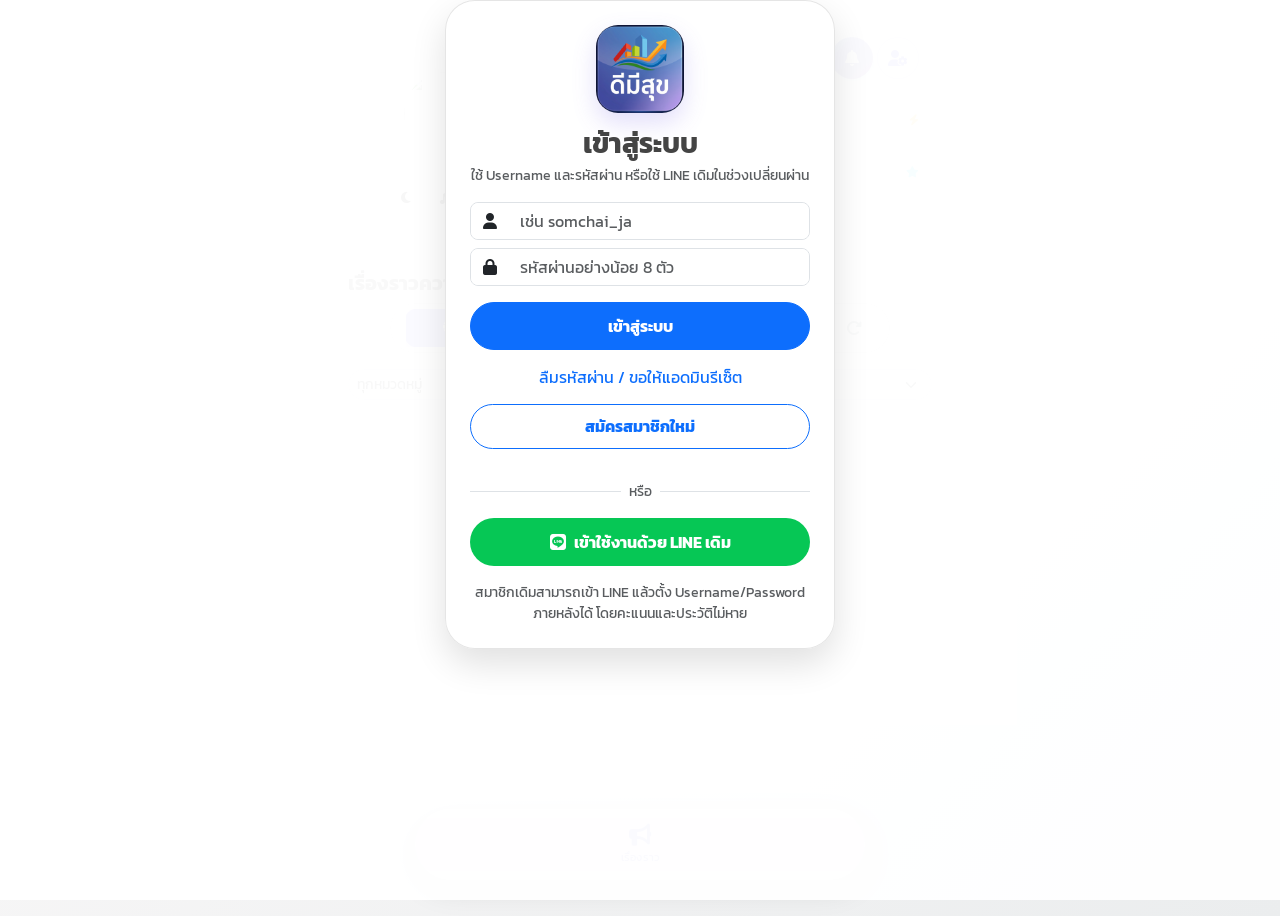
==== index.html @ 610ce4a5 "fix: retain original AI post details" ====
<!DOCTYPE html>
<html lang="th">

<head>
    <!-- ✅ เรียกก่อน CSS โลด เพื่อไม่ให้หน้ากระพริบสี (Dark Mode Flash Fix) -->
    <script>
        (function () {
            var t = localStorage.getItem('theme') || 'light';
            document.documentElement.setAttribute('data-theme', t);
        })();
    </script>
    <meta charset="UTF-8">
    <meta name="viewport"
        content="width=device-width, initial-scale=1.0, maximum-scale=1.0, user-scalable=no, viewport-fit=cover">
    <title>Happy Meter | Executive Intelligence</title>

    <link href="https://cdn.jsdelivr.net/npm/bootstrap@5.3.0/dist/css/bootstrap.min.css" rel="stylesheet">
    <link href="https://fonts.googleapis.com/css2?family=Kanit:wght@300;400;600&display=swap" rel="stylesheet">
    <link rel="stylesheet" href="https://cdnjs.cloudflare.com/ajax/libs/font-awesome/6.4.0/css/all.min.css">
    <link rel="manifest" href="manifest.json">
    <link rel="icon" type="image/png" href="app-icon.png?v=3">


    <script src="https://cdn.jsdelivr.net/npm/chart.js"></script>
    <script src="https://cdn.jsdelivr.net/npm/sweetalert2@11"></script>
    <script src="https://cdn.jsdelivr.net/npm/canvas-confetti@1.6.0/dist/confetti.browser.min.js"></script>
    <script src="https://static.line-scdn.net/liff/edge/2/sdk.js"></script>
    <script src="https://cdnjs.cloudflare.com/ajax/libs/html2pdf.js/0.10.1/html2pdf.bundle.min.js"></script>

    <link rel="stylesheet" href="css/style.css?v=20260630c">
    <!-- <audio id="notifSound" src="https://assets.mixkit.co/active_storage/sfx/2869/2869-preview.mp3"
        preload="auto"></audio> -->
    <audio id="bgMusic" loop preload="auto">
        <source src="bg-music.mp3" type="audio/mpeg">
    </audio>

    <link rel="apple-touch-icon" href="app-icon.png?v=3">
    <meta name="apple-mobile-web-app-capable" content="yes">
    <meta name="apple-mobile-web-app-status-bar-style" content="black-translucent">
    <meta name="apple-mobile-web-app-title" content="ดี มีสุข">
    <style>
        .swal2-container {
            z-index: 1000000 !important;
        }
    </style>
</head>

<body>

    <div id="loading">
        <div class="spinner-border text-primary" role="status"></div>
        <p class="mt-3 text-muted">กำลังเชื่อมต่อระบบ...</p>
    </div>

    <div class="main-wrapper container mt-3">

        <!-- การแจ้งเตือนและ Notification Panel -->
        <div id="announcementArea" style="display: none;"></div>

        <!-- Notification Backdrop + Panel -->
        <div class="notif-backdrop" id="notifBackdrop" onclick="closeNotifPanel()"></div>
        <div class="notif-panel" id="notifPanel">
            <div class="notif-handle"></div>
            <div class="notif-panel-header">
                <div class="d-flex align-items-center gap-2">
                    <div class="notif-panel-icon">
                        <i class="fas fa-bell"></i>
                    </div>
                    <div>
                        <div class="notif-panel-title">ข่าวและกิจกรรม</div>
                        <div class="notif-panel-subtitle" id="notifSubtitle">กำลังโหลด...</div>
                    </div>
                </div>
                <div class="d-flex gap-1 align-items-center">
                    <button class="notif-header-btn" onclick="fetchAnnouncements()" title="รีเฟรช">
                        <i class="fas fa-sync-alt"></i>
                    </button>
                    <button id="addAnnounceBtnInPanel" class="notif-header-btn notif-header-btn-primary d-none"
                        onclick="openAnnounceModal()" title="เพิ่มประกาศ">
                        <i class="fas fa-plus"></i>
                    </button>
                    <button class="notif-header-btn" onclick="markAllNotifRead()" title="อ่านทั้งหมด">
                        <i class="fas fa-check-double"></i>
                    </button>
                    <button class="notif-header-btn notif-close-btn" onclick="closeNotifPanel()">
                        <i class="fas fa-times"></i>
                    </button>
                </div>
            </div>
            <div class="notif-list-container" id="notifList" style="flex: 1; overflow-y: auto; -webkit-overflow-scrolling: touch;">
                <!-- ส่วนบน: กิจกรรมที่จะเกิดขึ้นเร็วๆ นี้ -->
                <div class="upcoming-notifs-section mb-3 px-3 pt-2">
                    <div class="section-title small fw-bold text-muted mb-2"><i class="fas fa-bullhorn me-1"></i> กิจกรรมที่จะเกิดขึ้นเร็วๆ นี้</div>
                    <div id="upcomingNotifsList">
                        <!-- รายการกิจกรรมใหม่จะถูกวาดที่นี่ -->
                    </div>
                </div>
                
                <hr class="border-secondary opacity-10 mx-3 my-2">
                
                <!-- ส่วนล่าง: ปฏิทินกิจกรรม -->
                <div class="calendar-section px-3 pb-3">
                    <div class="section-title small fw-bold text-muted mb-2 d-flex justify-content-between align-items-center">
                        <span><i class="fas fa-calendar-alt me-1"></i> ปฏิทินกิจกรรม & วันหยุด</span>
                        <span id="calendarUpcomingCount" class="badge rounded-pill bg-primary" style="font-size:0.7rem;">0 กิจกรรม</span>
                    </div>
                    <div id="notifCalendarArea" class="notif-calendar-wrapper">
                        <!-- ปฏิทินจะถูกวาดที่นี่ -->
                    </div>
                </div>
            </div>
            <div class="notif-panel-footer">
                <button class="btn btn-sm notif-footer-btn" onclick="closeNotifPanel()">
                    <i class="fas fa-chevron-down me-1"></i> ปิด
                </button>
            </div>
        </div>

        <!-- Modal เพิ่มประกาศกิจกรรม -->
        <div id="announceModalBackdrop"
            style="display:none;position:fixed;inset:0;background:rgba(0,0,0,0.5);z-index:19999;"
            onclick="closeAnnounceModal()"></div>
        <div id="announceModal" style="display:none;position:fixed;top:50%;left:50%;transform:translate(-50%,-50%);
            width:92%;max-width:400px;background:var(--glass-bg);border:1px solid var(--border-color);
            border-radius:20px;padding:24px;z-index:20000;box-shadow:0 20px 60px rgba(0,0,0,0.3);">
            <div class="d-flex justify-content-between align-items-center mb-3">
                <h6 class="fw-bold mb-0">📌 เพิ่มประกาศกิจกรรม</h6>
                <button class="btn btn-sm btn-light rounded-circle"
                    style="width: 30px; height: 30px; padding: 0; line-height: 1;"
                    onclick="closeAnnounceModal()">×</button>
            </div>
            <div class="mb-3">
                <label class="form-label small fw-bold">🏷️ หมวดหมู่</label>
                <select id="ann-category" class="form-select form-select-sm rounded-3">
                    <option value="activity">🎉 กิจกรรม/โครงการ</option>
                    <option value="training">📚 อบรม/พัฒนา</option>
                    <option value="welfare">❤️ สวัสดิการ/สิทธิประโยชน์</option>
                    <option value="meeting">💼 ประชุม/สัมมนา</option>
                    <option value="holiday">🏖️ วันหยุด/วันหยุดพิเศษ</option>
                    <option value="general">📢 ทั่วไป</option>
                </select>
            </div>
            <div class="mb-3">
                <label class="form-label small fw-bold">📝 ชื่อประกาศ</label>
                <input type="text" id="ann-title" class="form-control form-control-sm rounded-3"
                    placeholder="เช่น: กิจกรรมสังสรรค์สังคม...">
            </div>
            <div class="mb-3">
                <label class="form-label small fw-bold">💬 รายละเอียด</label>
                <textarea id="ann-body" class="form-control form-control-sm rounded-3" rows="3"
                    placeholder="รายละเอียดเพิ่มเติม..."></textarea>
            </div>
            <div class="mb-4">
                <label class="form-label small fw-bold">📅 วันที่กิจกรรม</label>
                <input type="date" id="ann-date" class="form-control form-control-sm rounded-3">
                <small class="text-muted">ประกาศจะแสดงจนถึงวันนี้เท่านั้น</small>
            </div>
            <button class="btn btn-primary w-100 rounded-pill fw-bold" onclick="saveAnnouncement()">
                <i class="fas fa-save me-2"></i>บันทึกประกาศ
            </button>
        </div>



        <div id="header-user" class="glass-card text-center pb-2">
            <div class="row align-items-center">
                <div class="col-4 position-relative">
                    <div class="profile-container mb-1">
                        <div id="userAura" class="aura-glow aura-active"></div>
                        <img id="userImg" src="https://dummyimage.com/90x90/cccccc/ffffff&text=User"
                            class="profile-img">
                    </div>
                    <div class="d-flex justify-content-center gap-2 mt-2">
                        <button id="darkModeToggle" class="btn btn-sm btn-light rounded-circle shadow-sm"
                            style="width: 32px; height: 32px; display: flex; align-items: center; justify-content: center;"
                            onclick="toggleDarkMode()" title="โหมดมืด/สว่าง">
                            <i class="fas fa-moon" style="font-size: 0.8rem;"></i>
                        </button>
                        <button id="musicToggle" class="btn btn-sm btn-light rounded-circle shadow-sm"
                            style="width: 32px; height: 32px; display: flex; align-items: center; justify-content: center;"
                            onclick="toggleMusic()" title="เปิด/ปิดเพลง">
                            <i class="fas fa-music" style="font-size: 0.8rem;"></i>
                        </button>
                        <button id="weatherBtn" class="btn btn-sm btn-light rounded-circle shadow-sm"
                            style="width: 32px; height: 32px; display: flex; align-items: center; justify-content: center;"
                            onclick="checkAndShowWeatherAlert(true)" title="เช็คสภาพอากาศ">
                            <i class="fas fa-cloud-sun" style="font-size: 0.8rem; color:#0984e3;"></i>
                        </button>
                    </div>
                </div>
                <div class="col-8 text-start">
                    <div class="d-flex justify-content-between align-items-center mb-1">
                        <h4 id="userName" class="fw-bold mb-0">...</h4>
                        <div class="d-flex align-items-center flex-shrink-0">
                            <button class="notif-bell-btn" id="notifBellBtn" onclick="toggleNotifPanel()" title="แจ้งเตือน">
                                <i class="fas fa-bell" id="bellIcon"></i>
                                <span class="notif-count-badge" id="notifBadge" style="display:none;">0</span>
                            </button>
                            <button id="accountSettingsBtn" class="notif-bell-btn ms-1"
                                onclick="showAccountSettings()" title="ตั้งค่าบัญชีและโปรไฟล์"
                                aria-label="ตั้งค่าบัญชีและโปรไฟล์">
                                <i class="fas fa-user-cog" style="color:#6c5ce7;"></i>
                            </button>
                        </div>
                    </div>
                    <small id="userRole" class="text-muted d-block mb-2">...</small>

                    <div class="power-bar-label d-flex justify-content-between align-items-center mb-1">
                        <span class="fw-bold" style="font-size: 0.75rem; color: #fdcb6e;">ความสุข</span>
                        <i class="fas fa-bolt text-warning" style="font-size: 0.7rem;"></i>
                    </div>
                    <div class="progress mb-2 position-relative"
                        style="height: 22px; border-radius: 12px; background: rgba(0,0,0,0.05); overflow: hidden; border: 1px solid rgba(0,0,0,0.03);">
                        <div id="label-happy-center"
                            class="progress-label position-absolute w-100 h-100 d-flex align-items-center justify-content-center fw-bold"
                            style="z-index: 2; font-size: 0.75rem; pointer-events: none;">0.0/10</div>
                        <div class="progress-bar bar-happy" style="width: 0%; transition: width 1s ease-in-out;"
                            aria-valuenow="0" aria-valuemin="0" aria-valuemax="100"></div>
                    </div>

                    <div class="power-bar-label d-flex justify-content-between align-items-center mb-1 mt-2">
                        <span class="fw-bold" style="font-size: 0.75rem; color: #6c5ce7;">ความดี (XP)</span>
                        <i class="fas fa-star text-info" style="font-size: 0.7rem;"></i>
                    </div>
                    <div class="progress position-relative"
                        style="height: 22px; border-radius: 12px; background: rgba(0,0,0,0.05); overflow: hidden; border: 1px solid rgba(0,0,0,0.03);">
                        <div id="label-virtue-center"
                            class="progress-label position-absolute w-100 h-100 d-flex align-items-center justify-content-center fw-bold"
                            style="z-index: 2; font-size: 0.75rem; pointer-events: none;">0 / 500 XP</div>
                        <div class="progress-bar bar-virtue" style="width: 0%; transition: width 1s ease-in-out;"
                            aria-valuenow="0" aria-valuemin="0" aria-valuemax="100"></div>
                    </div>

                    <small class="text-muted d-block mb-2 mt-2" style="font-size: 0.65rem;">
                        * ⚠️ พลังใจจะค่อยๆ ลดลง หากไม่เข้ามาบันทึกความสุขเกิน 7 วัน
                    </small>
                </div>
            </div>
        </div>

        <div id="page-record" class="page-section">
            <div class="glass-card">
                <div class="d-flex justify-content-between align-items-center mb-3 pb-2 border-bottom">
                    <span class="fw-bold text-primary" style="font-size: 1.1rem;">
                        <i class="fas fa-pen-fancy me-2"></i>สร้างโพสต์ใหม่
                    </span>
                    <div class="d-flex gap-2">
                        <button onclick="GuideSystem.startTour(true)"
                            class="btn btn-sm btn-outline-primary rounded-pill px-3 shadow-sm"
                            style="font-weight: 600;">
                            <i class="fas fa-question-circle me-1"></i> ทัวร์ใช้งาน
                        </button>
                        <a href="guide.html" class="btn btn-sm btn-info text-white rounded-pill px-3 shadow-sm"
                            style="font-weight: 600;">
                            <i class="fas fa-book-open me-1"></i> คู่มือ
                        </a>
                    </div>
                </div>



                <div class="mb-3">
                    <textarea class="form-control mb-2" rows="3"
                        placeholder="วันนี้คุณรู้สึกอย่างไร เล่าเรื่องราวดีๆ หน่อยสิ..." id="noteInput"
                        style="border-radius: 12px; background: rgba(0,0,0,0.02); resize: none;"></textarea>
                    <div class="d-flex justify-content-end mb-2">
                        <button type="button" class="btn btn-sm btn-outline-primary rounded-pill px-3 fw-bold"
                            onclick="generatePostWithAI()">
                            <i class="fas fa-wand-magic-sparkles me-1"></i> AI ช่วยเขียนโพส
                        </button>
                    </div>

                    <div class="d-flex justify-content-between align-items-center mb-2 px-1">
                        <div class="mood-container" style="scale: 0.8; transform-origin: left; margin:0;">
                            <button class="mood-btn" onclick="setMood(1, this)">😞</button>
                            <button class="mood-btn" onclick="setMood(2, this)">😐</button>
                            <button class="mood-btn active" onclick="setMood(3, this)">😁</button>
                        </div>
                        <div class="d-flex gap-2">
                            <button class="badge bg-light text-dark border p-2" onclick="addEmoji('❤️')">❤️</button>
                            <button class="badge bg-light text-dark border p-2" onclick="addEmoji('✌️')">✌️</button>
                            <button class="badge bg-light text-dark border p-2" onclick="addEmoji('🔥')">🔥</button>
                            <button class="badge bg-light text-dark border p-2" onclick="addEmoji('🙏')">🙏</button>
                        </div>
                    </div>
                </div>

                <div class="p-3 bg-light rounded-4 mb-3 border">
                    <label
                        class="form-label fw-bold small text-muted d-flex align-items-center justify-content-between">
                        <span><i class="fas fa-tags me-1"></i> เลือกหมวดหมู่</span>
                        <i class="fas fa-circle-question fa-lg text-primary cursor-pointer"
                            onclick="showVirtueInfo()"></i>
                    </label>
                    <select class="form-select mb-3" id="virtueSelect"
                        style="border-radius: 12px; height: 50px; font-weight: bold;">
                        <option value="" disabled selected>— เลือกหมวดความดี —</option>
                        <option value="volunteer" style="color:#00a8ff;">🤝 จิตอาสา (Volunteer)</option>
                        <option value="sufficiency" style="color:#44bd32;">🌱 พอเพียง (Sufficiency)</option>
                        <option value="discipline" style="color:#8c7ae6;">📏 วินัย (Discipline)</option>
                        <option value="integrity" style="color:#00cec9;">💎 สุจริต (Integrity)</option>
                        <option value="gratitude" style="color:#e84393;">🙏 กตัญญู (Gratitude)</option>
                    </select>

                </div>

                <div class="mb-3">
                    <div class="p-3 bg-light rounded-4 shadow-sm border">
                        <label class="form-label fw-bold small text-muted mb-2"><i class="fas fa-paperclip me-1"></i>
                            แนบสื่อประกอบ</label>

                        <div class="mb-3">
                            <button type="button"
                                class="btn btn-outline-primary w-100 rounded-pill p-2 border-2 border-dashed position-relative mb-2"
                                onclick="document.getElementById('fileCam').click()">
                                <div class="d-flex align-items-center justify-content-center gap-2 font-weight-bold">
                                    <i class="fas fa-images"></i>
                                    <span class="small">เพิ่มรูปภาพ (รองรับหลายรูป)</span>
                                </div>
                                <span id="imgCountBadge"
                                    class="position-absolute top-0 start-100 translate-middle badge rounded-pill bg-danger"
                                    style="display:none;">0</span>
                            </button>

                            <input type="file" id="fileCam" hidden accept="image/*" multiple
                                onchange="handleFileSelect(this)">

                            <small class="text-muted d-block text-center mt-1" style="font-size:0.75rem;">
                                * สามารถลากสลับตำแหน่งเพื่อจัดเรียงรูปได้
                            </small>

                            <div id="thumbList" class="d-flex gap-2 mt-2 py-2 overflow-auto align-items-center"
                                style="white-space: nowrap; min-height: 90px; border-radius:10px; background: rgba(0,0,0,0.02);"
                                ondragover="allowDrop(event)" ondrop="dropImage(event)"></div>
                        </div>

                        <hr class="border-secondary opacity-25 my-3">

                        <div class="input-group input-group-sm">
                            <span class="input-group-text bg-white border-end-0"><i
                                    class="fas fa-link text-success"></i></span>
                            <input type="text" id="mediaLinkInput" class="form-control border-start-0"
                                placeholder="วางลิงก์ YouTube / TikTok / FB..." oninput="handleLinkInput(this.value)">
                            <button class="btn btn-outline-secondary" type="button" onclick="clearMedia('link')"><i
                                    class="fas fa-times"></i></button>
                        </div>
                    </div>

                    <div id="videoPreviewArea" class="img-preview-container animate__animated animate__fadeIn">
                    </div>

                </div>

                <div class="d-flex justify-content-between align-items-center mb-2">
                    <label class="form-label fw-bold mb-0">ทำร่วมกับใคร?</label>
                    <button class="btn btn-sm btn-outline-primary rounded-pill px-3" id="btnSelectAll"
                        onclick="selectAllFriends()"><i class="fas fa-check-double me-1"></i>All</button>
                </div>
                <div class="friend-list row" id="friendListArea"></div>

                <div class="mt-3 p-3 bg-light rounded border">
                    <label class="form-label fw-bold mb-2"><i class="fas fa-eye"></i> การมองเห็น & คะแนน</label>
                    <div class="d-flex gap-3">
                        <div class="form-check">
                            <input class="form-check-input" type="radio" name="privacyOption" id="privacyPublic"
                                value="public" checked>
                            <label class="form-check-label" for="privacyPublic">
                                สาธารณะ <span class="badge bg-success rounded-pill"
                                    style="font-size:0.6rem">+คะแนน</span>
                            </label>
                        </div>
                        <div class="form-check">
                            <input class="form-check-input" type="radio" name="privacyOption" id="privacyPrivate"
                                value="private">
                            <label class="form-check-label" for="privacyPrivate">
                                ส่วนตัว <span class="badge bg-secondary rounded-pill"
                                    style="font-size:0.6rem">ไม่ได้คะแนน</span>
                            </label>
                        </div>
                    </div>
                    <small class="text-muted" style="font-size: 0.75rem;">*โพสต์ส่วนตัวจะบันทึกแค่อารมณ์
                        เพื่อนไม่เห็นข้อความ/รูป</small>
                </div>

                <button class="btn btn-primary w-100 py-3 rounded-4 shadow mt-3 fw-bold"
                    onclick="submitData()">บันทึกความดี</button>
            </div>
        </div>

        <div id="page-stories" class="page-section active">
            <div class="d-flex justify-content-between align-items-center mb-0 px-2">
                <h5 class="fw-bold mb-0">เรื่องราวความดี</h5>
            </div>

            <!-- New Post Alert (Hidden by default) -->
            <div id="newPostAlert" class="new-post-alert text-center animate__animated animate__fadeInDown"
                style="display:none;" onclick="scrollToTopAndRefresh()">
                <i class="fas fa-arrow-up me-1"></i> มีโพสต์ใหม่เข้ามา กดเพื่อดู
            </div>

            <!-- Pending Approval Banner -->
            <div id="pendingApprovalBanner" style="display:none; margin: 10px 0;"></div>



            <div class="filter-box mt-2 mb-3 d-flex align-items-center">
                <div class="d-flex gap-1 flex-grow-1 overflow-auto no-scrollbar">
                    <button class="filter-btn active" onclick="setFeedFilter('all', this)">
                        <i class="fas fa-globe"></i> ทั้งหมด
                    </button>
                    <button class="filter-btn text-nowrap" onclick="setFeedFilter('related', this)">
                        <i class="fas fa-user-tag"></i> เรื่องของฉัน
                    </button>
                    <button id="btn-filter-request" class="filter-btn text-nowrap"
                        onclick="setFeedFilter('request', this)">
                        <i class="fas fa-clipboard-check"></i> รอ Verify
                        <span id="pending-badge" class="badge bg-danger rounded-pill ms-1"
                            style="display:none; font-size:0.65rem;">0</span>
                    </button>
                </div>
                <button class="btn btn-outline-secondary rounded-circle ms-2 border-0" onclick="scrollToTopAndRefresh()"
                    title="รีเฟรช">
                    <i class="fas fa-redo-alt" id="refresh-icon-spin"></i>
                </button>
            </div>

            <div class="px-2 mb-3 d-flex align-items-center gap-2 overflow-auto no-scrollbar">
                <select id="filterCategory" class="form-select form-select-sm rounded-pill" style="min-width: 130px;"
                    onchange="fetchFeed(false, false, true)">
                    <option value="">ทุกหมวดหมู่</option>
                    <option value="featured" style="color: #f39c12; font-weight: bold;">🌟 กิจกรรมเด่น</option>
                    <option value="volunteer" style="color:#00a8ff;">🤝 จิตอาสา</option>
                    <option value="sufficiency" style="color:#44bd32;">🌱 พอเพียง</option>
                    <option value="discipline" style="color:#8c7ae6;">📏 วินัย</option>
                    <option value="integrity" style="color:#00cec9;">💎 สุจริต</option>
                    <option value="gratitude" style="color:#e84393;">🙏 กตัญญู</option>
                </select>

                <select id="filterYear" class="form-select form-select-sm rounded-pill" style="min-width: 80px;"
                    onchange="fetchFeed(false, false, true)">
                    <option value="">ทุกปี</option>
                    <option value="2025">2025</option>
                    <option value="2026">2026</option>
                </select>
            </div>

            <div id="pullRefreshContainer" style="position: relative; min-height: 300px;">
                <div id="refresh-icon" class="text-center text-muted"
                    style="height: 0; overflow: hidden; transition: 0.3s;">
                    <i class="fas fa-arrow-down"></i> ดึงเพื่อรีเฟรช
                </div>
                <div id="feedContainer">
                    <div class="text-center py-5 text-muted">
                        <div class="spinner-border spinner-border-sm mb-2"></div><br>กำลังโหลด...
                    </div>
                </div>
            </div>
        </div>
        <div id="page-stats" class="page-section">
            <div class="glass-card text-center">
                <h5 class="fw-bold">สมดุลพลังของคุณ</h5>
                <div class="radar-wrapper" style="height: 350px; position: relative;">
                    <canvas id="userRadarChart"></canvas>
                </div>

                <div id="statAnalysis" class="mt-4 p-3 rounded-4 border shadow-sm" style="transition: all 0.5s ease;">
                    <h5 id="statTitle" class="fw-bold mb-2">...</h5>
                    <p id="statDesc" class="small text-dark mb-0" style="opacity: 0.8;">...</p>
                </div>
            </div>

            <div class="glass-card mb-3 pb-2 pt-3 text-start">
                <div class="d-flex justify-content-between align-items-center mb-2 mt-2 px-2">
                    <small class="fw-bold text-muted"><i class="fas fa-chart-line"></i> Momentum Index (SET
                        Style)</small>
                    <select id="chartRangeSelector" class="form-select form-select-sm rounded-pill shadow-sm"
                        style="width: 145px; font-size: 0.8rem;" onchange="renderManagerChart()">
                        <option value="all" selected>ภาพรวมดัชนี</option>
                        <option value="15d">15 วันล่าสุด</option>
                        <option value="30d">30 วันล่าสุด</option>
                        <option value="1y">รายสัปดาห์ (1 ปี)</option>
                    </select>
                </div>

                <!-- 📈 Happy Meter Index Summary Card -->
                <div class="px-2 mb-3">
                    <div class="index-summary-card p-3 rounded-4 shadow-sm border-0 position-relative overflow-hidden"
                        style="background: linear-gradient(135deg, #6c5ce7 0%, #a29bfe 100%); color: white;">
                        <div class="d-flex justify-content-between align-items-center mb-1">
                            <div class="small opacity-75 fw-bold"><i class="fas fa-globe-asia me-1"></i> HAPPY METER
                                INDEX (HMI)</div>
                            <div id="index-status-badge" class="badge rounded-pill bg-white text-success shadow-sm"
                                style="font-size: 0.7rem;">
                                <i class="fas fa-calendar-day me-1"></i> อัปเดตรายวัน
                            </div>
                        </div>
                        <div class="d-flex align-items-baseline gap-2">
                            <h2 class="fw-900 mb-0" id="current-index-val">1,000.00</h2>
                            <span class="small" id="index-change-val">+0.00 (+0.0%)</span>
                        </div>
                        <div
                            class="mt-2 pt-2 border-top border-white border-opacity-25 d-flex justify-content-between align-items-center">
                            <div class="small opacity-75" id="index-date-range">ข้อมูลล่าสุดวันนี้</div>
                            <div class="small fw-bold"><i class="fas fa-bolt text-warning me-1"></i> High Vol.</div>
                        </div>
                        <!-- Subtle Background Icon -->
                        <i class="fas fa-chart-line position-absolute"
                            style="right: -20px; bottom: -20px; font-size: 8rem; opacity: 0.1; transform: rotate(-15deg);"></i>
                    </div>
                </div>

                <!-- 💡 Executive Quote -->
                <div class="px-2 mb-3">
                    <div class="p-3 rounded-4 bg-light border-start border-4 border-primary shadow-sm">
                        <div class="small fw-bold text-primary mb-1"><i class="fas fa-quote-left me-1"></i>
                            องค์ความรู้สำหรับทุกคน</div>
                        <p class="mb-0 text-muted" style="font-size: 0.75rem; line-height: 1.5;">
                            "กราฟนี้คือ <b>ดัชนีโมเมนตัมขององค์กร</b> สะท้อนว่าพนักงานไม่ได้แค่มีความสุขส่วนตัว
                            แต่พวกเขากำลังส่งต่อความสุขให้กันมากขึ้น (Volume of Interactions)
                            ขาขึ้นหมายถึงวัฒนธรรมเชิงบวกกำลังเติบโตครับ"
                        </p>
                    </div>
                </div>

                <div class="position-relative">
                    <!-- ⬅️ Left Scroll Button -->
                    <button id="hmiScrollBtnLeft" class="chart-scroll-btn left" onclick="scrollHMI('left')"
                        style="display: none;">
                        <i class="fas fa-chevron-left"></i>
                    </button>
                    <!-- ➡️ Right Scroll Button -->
                    <button id="hmiScrollBtnRight" class="chart-scroll-btn right" onclick="scrollHMI('right')">
                        <i class="fas fa-chevron-right"></i>
                    </button>

                    <div id="hmiScrollWrapper" class="chart-scroll-wrapper"
                        style="overflow-x: auto; white-space: nowrap; padding-bottom: 15px; -webkit-overflow-scrolling: touch;">
                        <div id="chartContainer" style="min-width: 800px; height: 220px; position: relative;">
                            <canvas id="managerLineChart"></canvas>
                        </div>
                    </div>
                </div>
                <small class="text-muted d-block text-end" style="font-size: 0.65rem;">*
                    เลื่อนแนวนอนเพื่อดูข้อมูลย้อนหลัง</small>
            </div>
        </div>
        <div id="page-badges" class="page-section">
            <div class="glass-card mb-4" style="min-height: 550px;">
                <h5 class="fw-bold mb-3 d-flex justify-content-between align-items-center">
                    <span><i class="fas fa-medal text-warning me-2"></i>คลังเหรียญสะสม</span>
                </h5>

                <div class="vault-display mb-4">
                    <div class="badge-grid" id="badgeContainer"></div>
                </div>

                <!-- 🎁 ระบบของขวัญสำหรับพนักงาน (User Rewards Progress) -->
                <div class="mt-4 pt-3 border-top">
                    <h5 class="fw-bold mb-3 d-flex justify-content-between align-items-center">
                        <span><i class="fas fa-gift text-danger me-2"></i>กล่องของขวัญและภารกิจ</span>
                    </h5>

                    <!-- โซนภารกิจท้าทาย (Challenges) -->
                    <div id="rewardChallengeZone" class="mb-4" style="display:none;">
                        <h6 class="fw-bold text-primary mb-2"><i class="fas fa-fire me-1"></i> ภารกิจพิเศษ (Special
                            Challenges)</h6>
                        <div id="challengeRewardList" class="d-flex flex-column gap-3"></div>
                    </div>

                    <!-- โซนความสำเร็จ (Milestones) -->
                    <div id="rewardMilestoneZone" class="mb-2" style="display:none;">
                        <h6 class="fw-bold text-success mb-2"><i class="fas fa-award me-1"></i> รางวัลกิจกรรมทำความดี
                        </h6>
                        <div id="milestoneRewardList" class="d-flex flex-column gap-3"></div>
                    </div>

                    <div id="noRewardsMessage" class="text-center text-muted small py-3" style="display:none;">
                        ยังไม่มีกิจกรรมแลกของรางวัลในขณะนี้
                    </div>
                </div>

            </div>
        </div>

        <div id="page-relation" class="page-section">
            <!-- List View -->
            <div id="relationListView" class="glass-card mb-3">
                <h5 class="fw-bold mb-3 d-flex justify-content-between align-items-center">
                    <span><i class="fas fa-id-badge text-primary me-2"></i>เส้นทางความผูกพัน</span>
                </h5>

                <div class="input-group input-group-sm mb-3 shadow-sm rounded-pill overflow-hidden border">
                    <span class="input-group-text bg-white border-0"><i class="fas fa-search text-muted"></i></span>
                    <input type="text" id="relationSearch" class="form-control border-0 px-2"
                        placeholder="ค้นหาผู้ร่วมอุดมการณ์..." onkeyup="filterRelationStaff()">
                </div>

                <div id="relationContainer">
                    <div class="text-center py-5 text-muted">
                        <div class="spinner-border spinner-border-sm mb-2"></div><br>กำลังจัดเตรียมข้อมูล...
                    </div>
                </div>
            </div>

            <!-- Detail View (Initially Hidden) -->
            <div id="relationDetailView" class="page-section" style="display:none; padding:0;">
                <button class="btn btn-light btn-sm rounded-pill mb-3 shadow-sm border" onclick="closeRelationDetail()">
                    <i class="fas fa-chevron-left me-1"></i> กลับหน้าผูกพัน
                </button>
                <div id="relationDetailContent"></div>
            </div>
        </div>
        <div id="page-manager" class="page-section" style="min-height: 100vh;">
            <div class="glass-card mb-3 pb-2 pt-3">
                <div class="d-flex justify-content-between align-items-center mb-3 px-2">
                    <h5 class="fw-bold mb-0"><i class="fas fa-chart-line text-primary me-2"></i><span id="execDashboardTitle">Executive Dashboard</span></h5>
                </div>

                <div id="execSummaryBox"
                    class="mx-2 mb-3 p-3 rounded-4 bg-light border-start border-4 border-info shadow-sm"
                    style="display:none;">
                    <div class="small fw-bold text-info mb-1"><i class="fas fa-robot me-1"></i> Executive Insights</div>
                    <p id="execSummaryText" class="mb-0 text-dark" style="font-size: 0.85rem; line-height: 1.5;">
                        กำลังวิเคราะห์ข้อมูล...</p>
                </div>

                <div class="row g-2 mb-4 px-2">
                    <div class="col-6">
                        <div class="card p-2 border-0 shadow-sm" style="border-radius:12px;">
                            <div class="text-muted small">ดัชนีความสุขเฉลี่ย</div>
                            <div class="d-flex justify-content-between align-items-center">
                                <h4 class="fw-bold mb-0 text-warning" id="kpi-happy">...</h4>
                                <div class="bg-warning text-white rounded-circle d-flex align-items-center justify-content-center"
                                    style="width:30px; height:30px;"><i class="fas fa-smile-beam"></i></div>
                            </div>
                        </div>
                    </div>
                    <div class="col-6">
                        <div class="card p-2 border-0 shadow-sm" style="border-radius:12px;">
                            <div class="text-muted small">สมาชิกในระบบ</div>
                            <div class="d-flex justify-content-between align-items-center">
                                <h4 class="fw-bold mb-0 text-primary" id="kpi-posts">...</h4>
                                <div class="bg-primary text-white rounded-circle d-flex align-items-center justify-content-center"
                                    style="width:30px; height:30px;"><i class="fas fa-users"></i></div>
                            </div>
                        </div>
                    </div>
                    <div class="col-6">
                        <div class="card p-2 border-0 shadow-sm" style="border-radius:12px;">
                            <div class="text-muted small">กิจกรรม ร่วม/เดี่ยว</div>
                            <div class="d-flex justify-content-between align-items-center">
                                <h4 class="fw-bold mb-0 text-info" style="font-size: 1.2rem;"><span
                                        id="kpi-teamwork">...</span> / <span id="kpi-single"
                                        class="text-secondary">...</span></h4>
                                <div class="bg-info text-white rounded-circle d-flex align-items-center justify-content-center"
                                    style="width:30px; height:30px;"><i class="fas fa-handshake"></i></div>
                            </div>
                        </div>
                    </div>
                    <div class="col-6">
                        <div class="card p-2 border-0 shadow-sm" style="border-radius:12px;">
                            <div class="text-muted small">ต้องดูแล (คน)</div>
                            <div class="d-flex justify-content-between align-items-center">
                                <h4 class="fw-bold mb-0 text-danger" id="kpi-issues">...</h4>
                                <div class="bg-danger text-white rounded-circle d-flex align-items-center justify-content-center"
                                    style="width:30px; height:30px;"><i class="fas fa-life-ring"></i></div>
                            </div>
                        </div>
                    </div>
                </div>

                <div class="mb-4 pt-2 border-top px-2">
                    <div class="d-flex justify-content-between align-items-center mb-2 mt-2">
                        <h6 class="fw-bold mb-0">เมนูลัดผู้บริหาร</h6>
                    </div>
                    <button class="btn btn-primary btn-sm rounded-pill px-3 shadow-sm mt-2" onclick="openReportModal()">
                        <i class="fas fa-file-alt me-1"></i> รายงานสรุปองค์กร
                    </button>
                    <button id="houseQrBtn" class="btn btn-info btn-sm text-white rounded-pill px-3 shadow-sm mt-2 ms-2" onclick="showHouseQRCode()" style="display: none;">
                        <i class="fas fa-qrcode me-1"></i> QR Code เชิญเข้าบ้าน
                    </button>
                    <button id="managedHouseBtn" class="btn btn-outline-primary btn-sm rounded-pill px-3 shadow-sm mt-2 ms-2" onclick="showManagedHouseSelector()" style="display:none;">
                        <i class="fas fa-house-user me-1"></i> <span id="managedHouseBtnLabel">บ้านที่ดูแล</span>
                    </button>
                    <a id="goToHqBtn" class="btn btn-warning btn-sm text-dark rounded-pill px-3 shadow-sm mt-2 ms-2 fw-bold" href="hq.html" style="display: none;">
                        <i class="fas fa-building me-1"></i> แดชบอร์ดระดับกรม (HQ)
                    </a>
                </div>


            </div>

            <div class="mb-4 pt-3 border-top px-2">
                <h6 class="fw-bold mb-3"><i class="fas fa-layer-group text-success me-2"></i>TRD Core Values Analysis
                </h6>
                <!-- 🌟 [REMOVED] ลบการ์ด T-R-D ออกตามคำขอ -->

                <div style="height: 200px;">
                    <canvas id="trdBarChart"></canvas>
                </div>
                <!-- 🌟 [NEW] กล่องแสดงคะแนนกิจกรรมรวม 5 หมวด -->
                <div id="trdGrandTotalBox"></div>

            </div>

            <!-- ระบบจัดการของรางวัล (Executive Reward Management) -->
            <div class="mb-4 pt-3 border-top px-2">
                <div class="d-flex justify-content-between align-items-center mb-3">
                    <h6 class="fw-bold mb-0"><i class="fas fa-gift text-warning me-2"></i>จัดการของรางวัล (Rewards)</h6>
                    <button class="btn btn-sm btn-outline-primary rounded-pill fw-bold" onclick="openAddRewardModal()">
                        <i class="fas fa-plus"></i> เพิ่มรางวัล
                    </button>
                </div>
                <div id="executiveRewardList" class="d-flex flex-column gap-2">
                    <div class="text-center text-muted small py-3"><i
                            class="fas fa-spinner fa-spin me-2"></i>กำลังโหลดรายการรางวัล...</div>
                </div>
            </div>


            <div class="px-2 mb-3">
                <div class="input-group input-group-sm shadow-sm rounded-pill overflow-hidden border">
                    <span class="input-group-text bg-white border-0"><i class="fas fa-search text-muted"></i></span>
                    <input type="text" id="staffFilterInput" class="form-control border-0 px-2"
                        placeholder="ค้นหารายชื่อบุคลากร..." onkeyup="filterStaffList()">
                </div>
            </div>

            <h6 class="fw-bold border-bottom pb-2 d-flex justify-content-between align-items-center mt-2 px-2">
                <span>สถานะบุคลากร <small class="text-muted" style="font-size:0.6rem">🔴วิกฤต 🟠ระวัง
                        🟢ปกติ</small></span>
                <button class="btn btn-sm btn-outline-danger rounded-pill px-2 py-1" style="font-size: 0.65rem;"
                    onclick="repairAllUserScores()">
                    <i class="fas fa-sync-alt me-1"></i> รวมคะแนนใหม่
                </button>
            </h6>
            <div id="staffListArea" class="px-2 mb-4"></div>

            <div id="hofExecutiveSection" style="display:none;">
                <h6 class="fw-bold border-bottom pb-2 mt-4 px-2 text-warning">
                    <i class="fas fa-crown me-2"></i>ทำเนียบผู้บริหาร (Hall of Fame)
                </h6>
                <div id="hofExecutiveListArea" class="px-2 pb-4"></div>
            </div>

            <div id="guestSectionArea" style="display:none;">
                <h6 class="fw-bold border-bottom pb-2 mt-4 px-2 text-muted">
                    <i class="fas fa-user-clock me-2"></i>รายชื่อรอแต่งตั้งสิทธิ์ (Guest)
                </h6>
                <div id="guestListArea" class="px-2"></div>
            </div>

        </div>
    </div>
    </div>

    <div id="imageViewer">
        <div class="tiktok-viewer-container">
            <!-- Left Side: Image Content -->
            <div class="tiktok-media-area">
                <span class="viewer-close" onclick="closeImageViewer()"><i class="fas fa-times"></i></span>
                <button class="viewer-nav viewer-prev" onclick="changeViewerImg(-1)"><i class="fas fa-chevron-left"></i></button>
                <button class="viewer-nav viewer-next" onclick="changeViewerImg(1)"><i class="fas fa-chevron-right"></i></button>
                <div class="viewer-content" id="tiktokMediaWrapper" style="position:relative;">
                    <img id="viewerImg" class="viewer-img">
                    <div id="imageCommentPinsContainer" style="position: absolute; inset: 0; pointer-events: none; z-index: 10;"></div>
                </div>
                <div class="viewer-counter"><span id="viewerCurrent">1</span> / <span id="viewerTotal">1</span></div>
            </div>
            
            <!-- Right Side: TikTok Sidebar -->
            <div class="tiktok-sidebar">
                <div class="tiktok-profile-section d-flex align-items-center mb-3">
                    <img id="tiktokAuthorImg" src="https://dummyimage.com/45x45/ddd/888&text=?" class="tiktok-author-avatar me-2">
                    <div class="tiktok-author-info">
                        <h6 id="tiktokAuthorName" class="fw-bold mb-0 text-dark">Unknown</h6>
                        <small id="tiktokPostDate" class="text-muted" style="font-size:0.7rem;">-</small>
                    </div>
                </div>
                
                <div class="tiktok-post-content mb-3 pb-3 border-bottom">
                    <span id="tiktokVirtueBadge" class="badge bg-primary mb-2">-</span>
                    <span id="tiktokPinnedBadge" class="badge bg-warning text-white mb-2 ms-1" style="display:none;"><i class="fas fa-thumbtack me-1"></i>ปักหมุดข่าว</span>
                    <p id="tiktokPostNote" class="tiktok-note text-dark mb-2"></p>
                    <div id="tiktokTaggedFriends" class="mb-2" style="font-size:0.75rem;"></div>
                    <div id="tiktokWitnessList" style="font-size:0.75rem;"></div>
                </div>
                
                <!-- Actions Button Row -->
                <div class="tiktok-actions-row d-flex justify-content-around align-items-center mb-3 py-2 border-bottom">
                    <button class="btn btn-sm d-flex flex-column align-items-center border-0 bg-transparent text-muted" id="tiktokLikeBtn" onclick="toggleTikTokLike()" style="gap:2px;">
                        <i class="fas fa-heart" id="tiktokLikeIcon" style="font-size:1.3rem; transition: color 0.2s;"></i>
                        <span id="tiktokLikeCount" style="font-size:0.75rem; font-weight:bold;">0</span>
                    </button>
                    <button class="btn btn-sm d-flex flex-column align-items-center border-0 bg-transparent text-muted" id="tiktokDislikeBtn" onclick="toggleTikTokDislike()" style="gap:2px;">
                        <i class="fas fa-thumbs-down" id="tiktokDislikeIcon" style="font-size:1.3rem; transition: color 0.2s;"></i>
                        <span id="tiktokDislikeText" style="font-size:0.75rem; font-weight:bold;">ไม่ชอบ</span>
                    </button>
                    <button class="btn btn-sm d-flex flex-column align-items-center border-0 bg-transparent text-muted" id="tiktokShareBtn" onclick="shareTikTokPost()" style="gap:2px;">
                        <i class="fas fa-share" style="font-size:1.3rem;"></i>
                        <span style="font-size:0.75rem; font-weight:bold;">แชร์</span>
                    </button>
                </div>
                
                <!-- Scrollable Comments -->
                <div class="tiktok-comments-section d-flex flex-column flex-grow-1 overflow-hidden">
                    <div class="tiktok-comments-header mb-2">
                        <strong class="text-dark">ความคิดเห็น (<span id="tiktokCommentCount">0</span>)</strong>
                    </div>
                    <div class="tiktok-comments-list flex-grow-1 overflow-y-auto" id="tiktokCommentsList">
                        <!-- JS dynamic comments -->
                    </div>
                    <div class="tiktok-comment-input-area mt-2 pt-2 border-top d-flex gap-2">
                        <input type="text" id="tiktokCommentInput" class="form-control form-control-sm rounded-pill" placeholder="เขียนความคิดเห็น..." onkeydown="handleCommentInputKey(event)">
                        <button class="btn btn-primary btn-sm rounded-circle d-flex align-items-center justify-content-center" onclick="submitTikTokComment()" style="width:32px; height:32px; padding:0; flex-shrink:0;">
                            <i class="fas fa-paper-plane" style="font-size:0.75rem;"></i>
                        </button>
                    </div>
                </div>
            </div>
        </div>
    </div>

    <!-- Modal รายงานภาพรวม -->
    <div id="reportModalBackdrop" style="display:none;position:fixed;inset:0;background:rgba(0,0,0,0.5);z-index:19999;"
        onclick="closeReportModal()"></div>
    <div id="reportModal"
        style="display:none;position:fixed;top:50%;left:50%;transform:translate(-50%,-50%);
        width:92%;max-width:500px;background:var(--glass-bg);border:1px solid var(--border-color);
        border-radius:20px;padding:24px;z-index:20000;box-shadow:0 20px 60px rgba(0,0,0,0.3); max-height: 85vh; overflow-y: auto;">
        <div class="d-flex justify-content-between align-items-center mb-3">
            <h6 class="fw-bold mb-0 text-primary"><i class="fas fa-chart-bar me-2"></i>รายงานสรุปองค์กร</h6>
            <button class="btn btn-sm btn-light rounded-circle"
                style="width: 30px; height: 30px; padding: 0; line-height: 1;" onclick="closeReportModal()">×</button>
        </div>

        <div class="mb-3">
            <label class="form-label small fw-bold">📅 เลือกรอบบิล (เดือน)</label>
            <select id="reportMonthSelect" class="form-select form-select-sm rounded-3"
                onchange="generateMonthlyReport()">
                <option value="all">ข้อมูลทั้งหมด (All Time)</option>
                <!-- Options populated by JS -->
            </select>
        </div>

        <div id="reportContentArea" class="mt-3">
            <div class="text-center py-4 text-muted"><i class="fas fa-spinner fa-spin me-2"></i>กำลังสร้างรายงาน...
            </div>
        </div>

        <div class="mt-3 text-center">
            <button class="btn btn-secondary btn-sm rounded-pill fw-bold px-4"
                onclick="closeReportModal()">ปิดหน้าต่าง</button>
        </div>
    </div>

    <!-- Modal เพิ่ม/แก้ไข ของรางวัล -->
    <div id="rewardModalBackdrop" style="display:none;position:fixed;inset:0;background:rgba(0,0,0,0.5);z-index:2000;"
        onclick="closeRewardModal()"></div>
    <div id="rewardModal"
        style="display:none;position:fixed;top:50%;left:50%;transform:translate(-50%,-50%);
        width:92%;max-width:500px;background:var(--glass-bg);border:1px solid var(--border-color);
        border-radius:20px;padding:24px;z-index:2001;box-shadow:0 20px 60px rgba(0,0,0,0.3); max-height: 85vh; overflow-y: auto;">

        <div class="d-flex justify-content-between align-items-center mb-3 border-bottom pb-2">
            <h6 class="fw-bold mb-0 text-primary" id="rewardModalTitle"><i
                    class="fas fa-gift me-2"></i>เพิ่มของรางวัลใหม่</h6>
            <button class="btn btn-sm btn-light rounded-circle"
                style="width: 30px; height: 30px; padding: 0; line-height: 1;" onclick="closeRewardModal()">×</button>
        </div>

        <div class="mb-3">
            <label class="form-label small fw-bold">🎁 ชื่อของรางวัล</label>
            <input type="text" id="rewardName" class="form-control form-control-sm rounded-3"
                placeholder="เช่น แก้วน้ำ Premium, บัตร Starbucks">
        </div>

        <div class="mb-3">
            <label class="form-label small fw-bold">📸 รูปภาพของรางวัล</label>
            <input type="file" id="rewardImage" class="form-control form-control-sm rounded-3" accept="image/*">
            <input type="hidden" id="rewardImageUrl">
            <div id="rewardImagePreviewContainer" class="mt-2 text-center" style="display:none;">
                <div class="position-relative d-inline-block">
                    <img id="rewardImagePreview" src=""
                        style="max-height: 120px; border-radius: 10px; border: 1px solid #ddd;">
                    <button type="button" class="btn btn-sm btn-danger rounded-circle position-absolute shadow-sm"
                        style="top:-10px; right:-10px; width:24px; height:24px; padding:0; line-height:1;"
                        onclick="removeRewardImage()" title="ลบรูปภาพ">
                        <i class="fas fa-times" style="font-size:0.8rem;"></i>
                    </button>
                </div>
            </div>
        </div>

        <div class="mb-3">
            <label class="form-label small fw-bold">📝 รายละเอียดเมื่อเปิดกล่องของขวัญ</label>
            <textarea id="rewardDescription" class="form-control form-control-sm rounded-3" rows="3"
                placeholder="เช่น วิธีรับของรางวัล รายละเอียดเพิ่มเติม หรือข้อความแสดงความยินดี"></textarea>
            <small class="text-muted" style="font-size:0.7rem;">
                หากไม่กรอก ระบบจะแสดงเฉพาะรูปของรางวัล หากไม่มีรูปจะแสดงเฉพาะรายละเอียด
            </small>
        </div>

        <div class="mb-3 p-3 bg-light rounded-3 border">
            <label class="form-label small fw-bold text-dark"><i class="fas fa-cog me-1"></i> ประเภทและเงื่อนไข
                (โหมด)</label>
            <select id="rewardMode" class="form-select form-select-sm mb-2 rounded-3"
                onchange="toggleRewardModeFields()">
                <option value="1">🏆 หมวดที่ 1: เป้าหมายตายตัว (ทุกคนนับจาก 0 ถึงเป้าหมาย)</option>
                <option value="2">🔥 หมวดที่ 2: ภารกิจท้าทาย (นับเฉพาะคะแนนใหม่ที่ทำได้หลังเริ่มกิจกรรม)</option>
            </select>

            <div id="rewardTargetLabel" class="form-label small fw-bold mt-2 mb-1">เป้าหมายคะแนนรวม (Lifetime XP)</div>
            <div class="input-group input-group-sm">
                <input type="number" id="rewardTargetVal" class="form-control" placeholder="ระบุคะแนนที่ต้องการ">
                <span class="input-group-text">XP</span>
            </div>
            <small id="rewardModeHelp" class="text-muted d-block mt-1" style="font-size: 0.75rem;">
                พนักงานทุกคนที่สะสม XP รวมถึงเป้าจะได้รับรางวัลนี้
            </small>
        </div>

        <div class="mb-3">
            <label class="form-label small fw-bold">
                <i class="fas fa-user-check me-1 text-primary"></i> ผู้ที่จะได้รับของขวัญ
            </label>
            <select id="rewardTargetUsers" class="form-select form-select-sm rounded-3" multiple size="6"></select>
            <small class="text-muted d-block mt-1" style="font-size:0.7rem;">
                เลือกได้มากกว่า 1 คน ของขวัญนี้จะแสดงเฉพาะสมาชิกที่เลือกเท่านั้น
            </small>
        </div>

        <div class="mb-4">
            <label class="form-label small fw-bold">📅 วันที่สิ้นสุด (ถ้ามี)</label>
            <input type="date" id="rewardEndDate" class="form-control form-control-sm rounded-3">
            <small class="text-muted" style="font-size: 0.7rem;">ปล่อยว่างหากไม่มีวันหมดอายุ</small>
        </div>

        <input type="hidden" id="editRewardId">

        <button id="saveRewardBtn" class="btn btn-primary w-100 rounded-pill fw-bold" onclick="saveReward()">
            <i class="fas fa-save me-2"></i> บันทึกรางวัล
        </button>
    </div>

    <div class="bottom-nav">
        <div class="nav-item" id="nav-record-btn" onclick="switchTab('record', this)" style="display: none;"><i
                class="fas fa-plus-circle"></i><span>บันทึก</span></div>
        <div class="nav-item active position-relative" id="nav-stories-btn" onclick="switchTab('stories', this)">
            <i class="fas fa-bullhorn"></i><span>เรื่องราว</span>
            <!-- 🌟 [NEW] Badge ตัวเลขแจ้งเตือน -->
            <span id="nav-stories-badge"
                class="position-absolute top-0 start-50 translate-middle badge rounded-pill bg-danger"
                style="display:none; font-size: 0.6rem; padding: 0.25rem 0.4rem; z-index: 10;">0</span>
        </div>
        <div class="nav-item" id="nav-stats-btn" onclick="switchTab('stats', this)" style="display: none;"><i
                class="fas fa-chart-pie"></i><span>สถิติ</span>
        </div>
        <div class="nav-item position-relative" id="nav-badges-btn" onclick="switchTab('badges', this)"
            style="display: none;">
            <i class="fas fa-medal"></i><span>เหรียญ</span>
            <span id="nav-badges-badge"
                class="position-absolute top-0 start-50 translate-middle badge rounded-pill bg-danger"
                style="display:none; font-size: 0.6rem; padding: 0.25rem 0.4rem; z-index: 10;">0</span>
        </div>
        <div class="nav-item" id="nav-relation-btn" onclick="switchTab('relation', this)" style="display: none;"><i
                class="fas fa-id-badge"></i><span>ความผูกพัน</span></div>
        <div class="nav-item" id="nav-manager-btn" onclick="switchTab('manager', this)" style="display: none;"><i
                class="fas fa-user-tie"></i><span>ผู้บริหาร</span></div>
    </div>

    <!--
    ============================================================
    📦 JavaScript Modules — โหลดตามลำดับที่กำหนด
    ============================================================
    1. config.js  — Global settings, constants, safe localStorage
    2. auth.js    — LIFF login, checkUser, registerUser
    3. feed.js    — fetchFeed, render, filter, reactions
    4. app.js     — UI, tabs, forms, charts, notifications (TODO)
    ============================================================
    NOTE: ถ้า deploy บน Google Apps Script (ไม่มี static server)
    ให้ copy โค้ดจากแต่ละไฟล์กลับมาใส่ใน <script> เดิม 1 ก้อน
    ============================================================
    -->
    <script src="https://cdn.jsdelivr.net/npm/bootstrap@5.3.0/dist/js/bootstrap.bundle.min.js"></script>
    <!-- ☁️ Supabase SDK -->
    <script src="https://cdn.jsdelivr.net/npm/@supabase/supabase-js@2"></script>
    <script src="js/config.js?v=20260630v"></script>
    <script src="js/auth.js?v=20260630v"></script>
    <script src="js/feed.js?v=20260624a"></script>
    <script src="js/guide.js?v=20260529a"></script>
    <script src="https://cdn.jsdelivr.net/npm/sortablejs@1.15.0/Sortable.min.js"></script>

    <!--
    ==============================================================
    Modules loaded above: config.js, auth.js, feed.js, guide.js
    Inline below: Survey, UI, Forms, Charts, Notifications
    ==============================================================
    -->
    <script src="js/app.js?v=20260630v"></script>
    <script>
        // =====================================================
        // 🚀 App Initialization
        // =====================================================
        document.addEventListener('DOMContentLoaded', () => {
            // Start LIFF/Auth flow
            if (typeof main === 'function') {
                main().catch(err => {
                    console.error('LIFF/Auth Error:', err);
                    Swal.fire({
                        icon: 'error',
                        title: 'การเชื่อมต่อผิดพลาด',
                        text: 'ไม่สามารถเริ่มต้นระบบ LIFF ได้ กรุณาลองใหม่ภายหลัง'
                    });
                });
            }
        });
    </script>
    <!-- ส่วนที่ 1: โหลด Library ของ Supabase (เหมือนโหลดแอปมาลงเครื่อง) -->
    <script src="https://cdn.jsdelivr.net/npm/@supabase/supabase-js@2"></script>

    <!-- ส่วนที่ 2: ตั้งค่าการเชื่อมต่อ -->
    <script>
        // นำ URL และ ANON_KEY ที่เพิ่งได้มา มาใส่ตรงช่องว่างในเครื่องหมายคำพูดครับ
        const supabaseUrl = 'https://vznbkqbmysinxtspsskl.supabase.co';
        const supabaseKey = 'eyJhbGciOiJIUzI1NiIsInR5cCI6IkpXVCJ9.eyJpc3MiOiJzdXBhYmFzZSIsInJlZiI6InZ6bmJrcWJteXNpbnh0c3Bzc2tsIiwicm9sZSI6ImFub24iLCJpYXQiOjE3NzcwMjcyMTYsImV4cCI6MjA5MjYwMzIxNn0.mF7LRqXEg1KP1QL1seEx4wFlmx978WaS6u4jWETg_PQ';

        // คำสั่งสร้างท่อเชื่อมต่อ
        // config.js already creates the active Supabase client.

        console.log("เชื่อมต่อระบบฐานข้อมูลสำเร็จแล้ว!");
    </script>

</body>

</html>
---- css/style.css ----
:root {
    --bg-gradient: linear-gradient(135deg, #fdfbfb 0%, #ebedee 100%);
    --glass-bg: rgba(255, 255, 255, 0.95);
    --primary: #6c5ce7;
    --accent: #fd79a8;
    --text-color: #444;
    --border-color: rgba(0, 0, 0, 0.1);
    --logout-color: #ff7675;
    --progress-text: #2d3436;
    --progress-shadow: #fff;
}

/* --- Momentum Index Styles --- */
.index-summary-card {
    transition: all 0.4s cubic-bezier(0.175, 0.885, 0.32, 1.275);
    background: linear-gradient(135deg, #6c5ce7 0%, #a29bfe 100%);
    cursor: default;
}
.index-summary-card:hover {
    transform: translateY(-8px) scale(1.02);
    box-shadow: 0 25px 50px rgba(108, 92, 231, 0.3) !important;
}
#current-index-val {
    font-family: 'Kanit', sans-serif;
    letter-spacing: -1px;
    font-weight: 900;
}
.fw-900 { font-weight: 900; }

/* --- Chart Scroll Buttons --- */
.chart-scroll-btn {
    position: absolute;
    top: 50%;
    transform: translateY(-50%);
    width: 36px;
    height: 36px;
    border-radius: 50%;
    background: rgba(255, 255, 255, 0.9);
    border: 1px solid rgba(0, 0, 0, 0.1);
    color: var(--primary);
    z-index: 10;
    display: flex;
    align-items: center;
    justify-content: center;
    box-shadow: 0 4px 10px rgba(0, 0, 0, 0.1);
    cursor: pointer;
    transition: all 0.2s;
}
.chart-scroll-btn:active { transform: translateY(-50%) scale(0.9); }
.chart-scroll-btn.left { left: -5px; }
.chart-scroll-btn.right { right: -5px; }

[data-theme="dark"] .chart-scroll-btn {
    background: rgba(40, 40, 60, 0.9);
    color: #a29bfe;
    border-color: rgba(255, 255, 255, 0.1);
}

/* --- Dark Mode Variables --- */
[data-theme="dark"] {
    --bg-gradient: linear-gradient(135deg, #1e1e2f 0%, #2a2a40 100%);
    --glass-bg: rgba(20, 20, 30, 0.85);
    --text-color: #f0f0f0;
    --border-color: rgba(255, 255, 255, 0.1);
    --primary: #8a7df0;
    --logout-color: #ff5e57;
    --progress-text: #ffffff;
    --progress-shadow: rgba(0,0,0,0.5);
}

/* --- Dark Mode Overrides for Bootstrap --- */
[data-theme="dark"] .bg-light,
[data-theme="dark"] .bg-white {
    background-color: rgba(40, 40, 60, 0.9) !important;
    color: var(--text-color) !important;
}

[data-theme="dark"] .text-dark,
[data-theme="dark"] .text-muted {
    color: #dcdde1 !important;
}

[data-theme="dark"] .border,
[data-theme="dark"] .border-bottom,
[data-theme="dark"] .border-top,
[data-theme="dark"] .border-end,
[data-theme="dark"] .border-start {
    border-color: var(--border-color) !important;
}

[data-theme="dark"] .form-control,
[data-theme="dark"] .form-select,
[data-theme="dark"] textarea {
    background-color: #2a2a40 !important;
    color: var(--text-color) !important;
    border-color: var(--border-color) !important;
}

[data-theme="dark"] .form-control::placeholder,
[data-theme="dark"] textarea::placeholder {
    color: #aaa !important;
}

/* --- Dark Mode Custom Overrides --- */
[data-theme="dark"] .reaction-popup {
    background: var(--glass-bg);
    border-color: var(--border-color);
}

[data-theme="dark"] canvas#userRadarChart {
    filter: brightness(1.2) drop-shadow(0 0 5px rgba(255, 193, 7, 0.3));
}

/* [data-theme="dark"] canvas#managerLineChart,
[data-theme="dark"] canvas#trdBarChart {
    filter: invert(0.85) hue-rotate(180deg) brightness(1.1);
} */

[data-theme="dark"] .friend-item,
[data-theme="dark"] .friend-item.selected {
    background: var(--glass-bg) !important;
    color: var(--text-color) !important;
}

[data-theme="dark"] .friend-item:hover {
    background: rgba(255, 255, 255, 0.05) !important;
}

[data-theme="dark"] .friend-item.selected {
    border-color: var(--primary);
}

[data-theme="dark"] .feed-card {
    background: var(--glass-bg);
}

[data-theme="dark"] .feed-img {
    background: #1e1e2f;
}

[data-theme="dark"] .radar-icon {
    background: #33334d;
    color: var(--text-color);
}

[data-theme="dark"] .stat-card {
    background: var(--glass-bg);
}

[data-theme="dark"] .staff-row:hover {
    background: rgba(255, 255, 255, 0.05);
}

[data-theme="dark"] .helper-avatar {
    border-color: #2a2a40;
}

[data-theme="dark"] .feed-avatar {
    border-color: var(--border-color);
}

[data-theme="dark"] .img-preview-container {
    background-color: #1e1e2f;
    border-color: var(--border-color);
}

[data-theme="dark"] .badge-item {
    background: var(--glass-bg);
}

[data-theme="dark"] .bottom-nav {
    background: #1e1e2f;
    border: 1px solid var(--border-color);
}

[data-theme="dark"] .witness-group {
    background: rgba(0, 0, 0, 0.2);
}

[data-theme="dark"] .action-btn {
    color: #888;
}

[data-theme="dark"] .text-dark {
    color: #f0f0f0 !important;
}

/* --- SweetAlert2 Dark Mode Overrides --- */
[data-theme="dark"] .swal2-popup {
    background-color: #2a2a40 !important;
    color: #f0f0f0 !important;
}

[data-theme="dark"] .swal2-title,
[data-theme="dark"] .swal2-html-container {
    color: #f0f0f0 !important;
}

/* --- Unify Header Action Buttons (Dark Mode, Music, Weather) --- */
#darkModeToggle, #musicToggle, #weatherBtn, #accountSettingsBtn {
    transition: all 0.2s ease;
}

#accountSettingsBtn {
    background: #ffffff !important;
    border: 1px solid rgba(108, 92, 231, 0.28) !important;
    box-shadow: 0 6px 18px rgba(108, 92, 231, 0.22) !important;
}

#accountSettingsBtn i {
    color: #4f46e5 !important;
    filter: drop-shadow(0 1px 1px rgba(79, 70, 229, 0.18));
}

#accountSettingsBtn:hover {
    background: #f3f0ff !important;
    border-color: rgba(108, 92, 231, 0.55) !important;
    box-shadow: 0 8px 22px rgba(108, 92, 231, 0.32) !important;
}

[data-theme="dark"] #darkModeToggle,
[data-theme="dark"] #musicToggle,
[data-theme="dark"] #weatherBtn,
[data-theme="dark"] #accountSettingsBtn {
    background: rgba(255, 255, 255, 0.05) !important;
    border: 1px solid rgba(255, 255, 255, 0.1) !important;
    color: #a29bfe !important;
    box-shadow: none !important;
}

[data-theme="dark"] #accountSettingsBtn i {
    color: #a29bfe !important;
    filter: none;
}

[data-theme="dark"] #guideTriggerBtn:hover,
[data-theme="dark"] #darkModeToggle:hover,
[data-theme="dark"] #musicToggle:hover,
[data-theme="dark"] #accountSettingsBtn:hover {
    background: rgba(255, 255, 255, 0.1) !important;
}

.btn-logout {
    background: var(--glass-bg) !important;
    border: 1px solid var(--border-color) !important;
    color: var(--logout-color) !important;
    box-shadow: none !important; /* Remove the purple shadow */
    transition: all 0.2s ease;
}

.btn-logout i {
    color: var(--logout-color) !important;
}

.btn-logout:hover {
    background: rgba(255, 118, 117, 0.1) !important;
    transform: scale(1.05);
}

.progress-label {
    color: var(--progress-text) !important;
    text-shadow: 0 0 3px var(--progress-shadow) !important;
}

[data-theme="dark"] #guideTip {
    background: #252538 !important;
    color: #f0f0f0 !important;
    box-shadow: 0 10px 40px rgba(0, 0, 0, 0.6) !important;
}

[data-theme="dark"] #guideTip div,
[data-theme="dark"] #guideTip span {
    color: #f0f0f0 !important;
}

[data-theme="dark"] #guideTip button[data-action="skip"],
[data-theme="dark"] #guideTip button[data-action="prev"] {
    background: #2a2a40 !important;
    border-color: #3f3f5a !important;
    color: #aaa !important;
}

[data-theme="dark"] #guideTip button[data-action="next"] {
    background: #6c5ce7 !important;
    color: #fff !important;
}

/* --- Dark Mode: แก้กล่องต่างๆ ที่ยังขาวใน Dark Mode --- */
[data-theme="dark"] .card {
    background-color: #252538 !important;
    color: #f0f0f0 !important;
    border-color: #3a3a55 !important;
}

[data-theme="dark"] .card .text-muted {
    color: #aaaacc !important;
}

[data-theme="dark"] #statAnalysis {
    background-color: #252538 !important;
    border-color: #3a3a55 !important;
    color: #f0f0f0 !important;
}

[data-theme="dark"] #statTitle {
    color: #f0f0f0 !important;
}

[data-theme="dark"] #statDesc {
    color: #d0d0e8 !important;
}

[data-theme="dark"] .reciprocal-alert {
    background-color: #1a2a3a !important;
    border-left-color: #74b9ff !important;
    color: #d0e8ff !important;
}

[data-theme="dark"] .bg-light {
    background-color: #2a2a40 !important;
    color: #f0f0f0 !important;
}

[data-theme="dark"] .status-critical,
[data-theme="dark"] .status-warning,
[data-theme="dark"] .status-normal {
    background-color: #1e1e2f !important;
    color: #f0f0f0 !important;
}

[data-theme="dark"] .border {
    border-color: #3a3a55 !important;
}

[data-theme="dark"] .staffListArea .border {
    background-color: #252538 !important;
}

[data-theme="dark"] select.form-select,
[data-theme="dark"] input.form-control {
    background-color: #252538 !important;
    color: #f0f0f0 !important;
    border-color: #3a3a55 !important;
}

body {
    background-image: var(--bg-gradient);
    color: var(--text-color);
    transition: background 0.3s, color 0.3s;
    font-family: 'Kanit', sans-serif;
    min-height: 100vh;
    min-height: 100dvh;
    width: 100%;
    max-width: 100%;
    padding-bottom: calc(85px + env(safe-area-inset-bottom));
    overflow-x: hidden;
    margin: 0;
    touch-action: manipulation; /* Removes 300ms tap delay on iOS */
}

.main-wrapper {
    width: 100%;
    max-width: 600px;
    margin: 0 auto;
    padding: env(safe-area-inset-top) 0 calc(80px + env(safe-area-inset-bottom)) 0;
}

.nav-notify-badge {
    position: absolute;
    top: 2px;
    right: 2px;
    background: #e74c3c;
    color: #fff;
    border-radius: 50%;
    width: 18px;
    height: 18px;
    font-size: 0.65rem;
    font-weight: bold;
    display: flex;
    align-items: center;
    justify-content: center;
    animation: bounce-in 0.3s cubic-bezier(0.34, 1.56, 0.64, 1);
    border: 2px solid #fff;
    box-shadow: 0 2px 6px rgba(231, 76, 60, 0.5);
    z-index: 10;
    line-height: 1;
}

@keyframes bounce-in {
    from {
        transform: scale(0);
        opacity: 0;
    }

    to {
        transform: scale(1);
        opacity: 1;
    }
}

.nav-item {
    position: relative;
    transition: color 0.25s, background 0.25s, transform 0.15s;
}

.new-post-alert {
    background: var(--primary);
    color: white;
    padding: 8px 16px;
    border-radius: 50px;
    font-size: 0.85rem;
    font-weight: 600;
    margin: 10px auto;
    width: max-content;
    box-shadow: 0 4px 15px rgba(108, 92, 231, 0.4);
    cursor: pointer;
    z-index: 100;
}

[data-theme="dark"] .new-post-alert {
    background: #514ea1;
    box-shadow: 0 4px 20px rgba(0, 0, 0, 0.4);
}

.refresh-btn-manual {
    background: var(--glass-bg);
    border: 1px solid var(--border-color);
    color: var(--text-color);
    transition: all 0.2s;
}

.refresh-btn-manual:active {
    transform: rotate(45deg);
}

.nav-item.active {
    transform: scale(1.05);
}

.nav-item:active {
    transform: scale(0.92);
}

.glass-card {
    background: var(--glass-bg);
    backdrop-filter: blur(15px);
    border-radius: 24px;
    box-shadow: 0 8px 32px 0 rgba(31, 38, 135, 0.07);
    padding: 20px;
    margin-bottom: 20px;
    border: 1px solid var(--border-color);
    color: var(--text-color);
    transition: background 0.3s, border 0.3s, color 0.3s;
}

.announcement-box {
    background: rgba(253, 121, 168, 0.1);
    border-left: 4px solid var(--accent);
    padding: 10px 15px;
    border-radius: 8px;
    margin-bottom: 15px;
    display: none;
    position: relative;
}

.announcement-close {
    position: absolute;
    top: 5px;
    right: 10px;
    cursor: pointer;
    color: #888;
}

.locked-step {
    opacity: 0.5;
    pointer-events: none;
    filter: grayscale(1);
    transition: all 0.3s;
}

/* --- Utility Classes --- */
.no-scrollbar::-webkit-scrollbar {
    display: none;
}

.no-scrollbar {
    -ms-overflow-style: none;
    scrollbar-width: none;
}

.filter-box {
    background: rgba(255, 255, 255, 0.4);
    border-radius: 50px;
    padding: 4px;
    border: 1px solid var(--border-color);
}

[data-theme="dark"] .filter-box {
    background: rgba(0, 0, 0, 0.2);
}

.filter-btn {
    border: none;
    background: transparent;
    padding: 6px 16px;
    border-radius: 50px;
    font-size: 0.85rem;
    color: var(--text-color);
    transition: 0.3s;
    opacity: 0.7;
}

.filter-btn.active {
    background: var(--primary);
    color: white !important;
    opacity: 1;
    box-shadow: 0 4px 10px rgba(108, 92, 231, 0.3);
}

.witness-group {
    display: flex;
    align-items: center;
    background: #f8f9fa;
    padding: 5px 10px;
    border-radius: 20px;
    font-size: 0.8rem;
    margin-top: 5px;
}

.witness-img {
    width: 25px;
    height: 25px;
    border-radius: 50%;
    border: 1px solid var(--glass-bg);
    margin-left: -8px;
    object-fit: cover;
    position: relative;
    z-index: 2;
}

.tagged-img {
    width: 28px;
    height: 28px;
    border-radius: 50%;
    border: 1px solid var(--glass-bg);
    margin-left: -10px;
    object-fit: cover;
    position: relative;
    z-index: 2;
    box-shadow: 0 2px 4px rgba(0, 0, 0, 0.1);
}

.reaction-wrapper {
    position: relative;
    display: inline-block;
}

.reaction-popup {
    position: absolute;
    bottom: 100%;
    left: 0;
    background: white;
    border-radius: 50px;
    padding: 5px 10px;
    box-shadow: 0 5px 15px rgba(0, 0, 0, 0.15);
    display: none;
    gap: 8px;
    z-index: 100;
    animation: popUp 0.2s cubic-bezier(0.175, 0.885, 0.32, 1.275);
    border: 1px solid #eee;
}

.reaction-btn {
    font-size: 1.5rem;
    cursor: pointer;
    transition: transform 0.2s;
}

.reaction-btn:hover {
    transform: scale(1.3);
}

.action-btn.liked {
    background: rgba(231, 76, 60, 0.1);
    color: #e74c3c !important;
    border-radius: 20px;
    padding: 2px 8px;
}

.action-btn.liked i,
.action-btn.liked span {
    color: #e74c3c !important;
}

/* Feed Manage Buttons */
.feed-manage-btn {
    background: rgba(0, 0, 0, 0.05);
    transition: all 0.2s ease;
    display: flex;
    align-items: center;
    justify-content: center;
    width: 32px;
    height: 32px;
}

[data-theme="dark"] .feed-manage-btn {
    background: rgba(255, 255, 255, 0.1);
}

.feed-manage-btn:hover {
    background: rgba(0, 0, 0, 0.1);
    transform: scale(1.1);
}

[data-theme="dark"] .feed-manage-btn:hover {
    background: rgba(255, 255, 255, 0.2);
}

.feed-card .dropdown-item.text-danger:hover {
    background-color: rgba(231, 76, 60, 0.1);
    color: #e74c3c;
}

@keyframes popUp {
    from {
        transform: scale(0) translateY(10px);
        opacity: 0;
    }

    to {
        transform: scale(1) translateY(0);
        opacity: 1;
    }
}

.thumb-item {
    position: relative;
    width: 80px;
    height: 80px;
    border-radius: 10px;
    overflow: hidden;
    border: 2px solid #ddd;
}

.thumb-img {
    width: 100%;
    height: 100%;
    object-fit: cover;
}

.btn-remove-img {
    position: absolute;
    top: 2px;
    right: 2px;
    background: rgba(255, 0, 0, 0.8);
    color: white;
    border-radius: 50%;
    width: 20px;
    height: 20px;
    font-size: 12px;
    display: flex;
    align-items: center;
    justify-content: center;
    z-index: 10;
}

.profile-container {
    position: relative;
    display: inline-block;
    width: 100px;
    height: 100px;
    margin-bottom: 15px;
    z-index: 1;
}

.profile-img {
    width: 90px !important;
    height: 90px !important;
    border-radius: 50%;
    border: 3px solid #fff;
    position: absolute;
    top: 50%;
    left: 50%;
    transform: translate(-50%, -50%);
    z-index: 5;
    object-fit: cover;
    box-shadow: 0 4px 10px rgba(0, 0, 0, 0.1);
}

/* Relation Detail Profile Image */
.profile-img-wrap {
    width: 110px;
    height: 110px;
    border-radius: 50%;
    border: 4px solid #fff;
    overflow: hidden;
    position: relative;
    background: #f0f0f0;
    margin: 0 auto;
    /* Centered */
    display: flex;
    align-items: center;
    justify-content: center;
}

.profile-img-large {
    width: 100% !important;
    height: 100% !important;
    object-fit: cover;
    display: block;
}

.aura-glow {
    position: absolute;
    top: 50%;
    left: 50%;
    transform: translate(-50%, -50%) scale(var(--scale, 1));
    width: 110px;
    height: 110px;
    border-radius: 50%;
    z-index: 1;
    filter: blur(12px); /* ลด blur ลงนิดหน่อยเพื่อให้เห็นชัดขึ้น */
    opacity: 1; /* เพิ่ม opacity เป็น 1 ในโหมดสว่าง */
    transition: all 0.5s ease;
}

[data-theme="dark"] .aura-glow {
    filter: blur(15px);
    opacity: 0.8;
}

/* --- Responsive Helpers --- */
.login-card {
    width: 90%;
    margin: 0 auto;
    max-width: 380px;
}

.notif-panel-header {
    padding-top: max(14px, env(safe-area-inset-top));
}


/* =========================================
   🎛️ ปุ่มกรองเรื่องราว (แบ่ง 3 ช่องเท่ากัน)
========================================= */
.filter-box {
    display: flex;
    justify-content: center;
    /* จัดให้อยู่กึ่งกลาง */
    gap: 10px;
    /* ระยะห่างระหว่างปุ่ม */
    margin: 0 auto 20px auto;
    padding: 5px 15px;
    /* เพิ่มพื้นที่ด้านข้างให้ดูไม่ติดขอบจอเกินไป */
    max-width: 500px;
    /* 🌟 ล็อกความกว้างสูงสุดเพื่อให้ปุ่มไม่ยาวจนเกินไปในจอใหญ่ */
    width: 100%;
}

.filter-btn {
    flex: 1;
    /* 🌟 บังคับให้ทั้ง 3 ปุ่มมีขนาดกว้างเท่ากันเป๊ะ */
    background: var(--glass-bg);
    color: var(--text-color);
    border: 1px solid var(--border-color);
    border-radius: 12px;
    /* ขอบมนสวยๆ */
    padding: 8px 5px;
    font-size: 0.85rem;
    font-weight: 600;
    cursor: pointer;
    transition: all 0.3s ease;
    display: flex;
    align-items: center;
    justify-content: center;
    white-space: nowrap;
    /* ป้องกันตัวหนังสือตกบรรทัด */
    box-shadow: 0 2px 8px rgba(0, 0, 0, 0.05);
}

/* เอฟเฟกต์ตอนกด/เลือก */
.filter-btn.active {
    background: var(--primary) !important;
    color: #fff !important;
    border-color: transparent;
    transform: scale(1.05);
    /* ขยายขึ้นนิดนึงให้ดูเด่น */
}

/* 🌟 สถานะตอนถูกเลือกใช้งาน (Active) */
.filter-btn.active {
    background: linear-gradient(135deg, #6c5ce7 0%, #a29bfe 100%);
    color: #fff !important;
    /* บังคับข้อความสีขาวเสมอ */
    border-color: transparent !important;
    box-shadow: 0 4px 12px rgba(108, 92, 231, 0.35);
    font-weight: 600;
    transform: scale(1.02);
}

/* --- 🌙 รองรับ Dark Mode 100% --- */
[data-theme="dark"] .filter-btn {
    background: rgba(255, 255, 255, 0.04);
    color: #aaa;
    border-color: rgba(255, 255, 255, 0.08);
    box-shadow: none;
}

[data-theme="dark"] .filter-btn:hover {
    background: rgba(138, 125, 240, 0.1);
    color: #a29bfe;
    border-color: rgba(138, 125, 240, 0.4);
}

[data-theme="dark"] .filter-btn.active {
    background: linear-gradient(135deg, #514ea1 0%, #6c5ce7 100%);
    color: #ffffff !important;
    box-shadow: 0 4px 15px rgba(0, 0, 0, 0.4);
}

@keyframes pulse-slow {
    0% {
        transform: translate(-50%, -50%) scale(var(--scale, 1));
        opacity: 0.7;
    }

    50% {
        transform: translate(-50%, -50%) scale(calc(var(--scale, 1) * 1.1));
        opacity: 0.9;
    }

    100% {
        transform: translate(-50%, -50%) scale(var(--scale, 1));
        opacity: 0.7;
    }
}

@keyframes rotate-aura {
    0% {
        transform: translate(-50%, -50%) scale(var(--scale, 1)) rotate(0deg);
    }

    100% {
        transform: translate(-50%, -50%) scale(var(--scale, 1)) rotate(360deg);
    }
}

@keyframes god-mode {
    0% {
        filter: blur(15px) hue-rotate(0deg);
    }

    100% {
        filter: blur(25px) hue-rotate(360deg);
    }
}

.aura-lv-1 {
    animation: pulse-slow 4s infinite;
}

.aura-lv-5 {
    animation: pulse-slow 2s infinite;
    filter: blur(18px);
}

.aura-lv-10 {
    animation: rotate-aura 10s linear infinite;
    filter: blur(20px);
}

.aura-lv-20 {
    animation: rotate-aura 5s linear infinite, god-mode 3s infinite alternate;
}

.aura-volunteer {
    background: radial-gradient(circle, #3498db 0%, rgba(52, 152, 219, 0.4) 50%, transparent 85%);
    box-shadow: 0 0 35px rgba(52, 152, 219, 0.6);
}

.aura-sufficiency {
    background: radial-gradient(circle, #2ecc71 0%, rgba(46, 204, 113, 0.4) 50%, transparent 85%);
    box-shadow: 0 0 35px rgba(46, 204, 113, 0.6);
}

.aura-discipline {
    background: radial-gradient(circle, #9b59b6 0%, rgba(155, 89, 182, 0.4) 50%, transparent 85%);
    box-shadow: 0 0 35px rgba(155, 89, 182, 0.6);
}

.aura-integrity {
    background: radial-gradient(circle, #00cec9 0%, rgba(0, 206, 201, 0.4) 50%, transparent 85%);
    box-shadow: 0 0 35px rgba(0, 206, 201, 0.6);
}

.aura-gratitude {
    background: radial-gradient(circle, #e84393 0%, rgba(232, 67, 147, 0.4) 50%, transparent 85%);
    box-shadow: 0 0 35px rgba(232, 67, 147, 0.6);
}

.aura-none {
    background: #dfe6e9;
    opacity: 0.2;
}

.progress {
    height: 18px;
    border-radius: 10px;
    background: #e0e0e0;
    margin-bottom: 10px;
    overflow: hidden;
}

.bar-happy {
    background: linear-gradient(90deg, #ffeaa7, #fdcb6e);
    height: 100%;
    transition: width 0.8s ease-in-out;
    font-size: 0.65rem;
    font-weight: 700;
    color: #7d4a00;
    display: flex;
    align-items: center;
    justify-content: flex-end;
    padding-right: 6px;
}

.bar-virtue {
    background: linear-gradient(90deg, #81ecec, #00cec9);
    height: 100%;
    transition: width 0.8s ease-in-out;
    font-size: 0.65rem;
    font-weight: 700;
    color: #004d4d;
    display: flex;
    align-items: center;
    justify-content: flex-end;
    padding-right: 6px;
}

.mood-container {
    display: flex;
    justify-content: space-around;
    background: #fff;
    padding: 10px;
    border-radius: 20px;
}

.mood-btn {
    border: none;
    background: none;
    font-size: 2.2rem;
    opacity: 0.4;
    transition: 0.2s;
    filter: grayscale(1);
}

.mood-btn.active {
    opacity: 1;
    transform: scale(1.2);
    filter: grayscale(0);
}

.friend-item {
    display: flex;
    align-items: center;
    padding: 8px 12px;
    border-radius: 12px;
    background: #fff;
    margin-bottom: 6px;
    cursor: pointer;
    transition: all 0.2s;
    border: 2px solid transparent;
}

.friend-item:hover {
    transform: translateY(-2px);
    background-color: #f8f9fa;
}

.friend-item.selected {
    border-color: var(--primary);
    box-shadow: 0 2px 8px rgba(108, 92, 231, 0.2);
}

.feed-card {
    background: #fff;
    border-radius: 20px;
    padding: 15px;
    margin-bottom: 20px;
    box-shadow: 0 4px 15px rgba(0, 0, 0, 0.05);
    transition: box-shadow 0.25s, transform 0.25s;
}

.feed-card:hover {
    box-shadow: 0 8px 25px rgba(0, 0, 0, 0.1);
    transform: translateY(-2px);
}

.feed-avatar {
    width: 45px;
    height: 45px;
    border-radius: 50%;
    object-fit: cover;
    margin-right: 10px;
    border: 2px solid #f0f0f0;
}

.radar-wrapper {
    position: relative;
    height: 340px;
    width: 320px;
    margin: 20px auto;
}

.radar-icon {
    position: absolute;
    width: 42px;
    height: 42px;
    background: #fff;
    border-radius: 50%;
    display: flex;
    justify-content: center;
    align-items: center;
    box-shadow: 0 4px 12px rgba(0, 0, 0, 0.12);
    font-size: 1rem;
    z-index: 10;
    border: 2px solid rgba(108, 92, 231, 0.25);
    transition: all 0.3s cubic-bezier(0.175, 0.885, 0.32, 1.275);
    color: var(--primary);
}

.radar-icon:hover {
    transform: scale(1.15);
    background: var(--primary);
    color: #fff;
    border-color: #fff;
    box-shadow: 0 6px 15px rgba(108, 92, 231, 0.4);
}

/* Pentagon positions - Accurate for Chart.js 5-point Radar */
.ri-top {
    top: -10px;
    left: 50%;
    transform: translateX(-50%);
}

.ri-tr {
    top: 22%;
    right: -15px;
}

.ri-br {
    bottom: 5%;
    right: 25px;
}

.ri-bl {
    bottom: 5%;
    left: 25px;
}

.ri-tl {
    top: 22%;
    left: -15px;
}

[data-theme="dark"] .radar-icon {
    background: #2d3436;
    color: #dfe6e9;
    border-color: rgba(255, 255, 255, 0.15);
}

[data-theme="dark"] .radar-icon:hover {
    background: var(--primary);
    color: #fff;
}



.stat-card {
    background: #fff;
    padding: 15px;
    border-radius: 15px;
    text-align: center;
    box-shadow: 0 2px 5px rgba(0, 0, 0, 0.05);
}

.staff-row {
    cursor: pointer;
    transition: 0.2s;
    border-left: 5px solid transparent;
}

.staff-row:hover {
    background: #f8f9fa;
    transform: translateX(5px);
}

.status-critical {
    border-left-color: #ff7675;
    background: rgba(255, 118, 117, 0.05);
}

.status-warning {
    border-left-color: #ffeaa7;
    background: rgba(255, 234, 167, 0.1);
}

.status-normal {
    border-left-color: #55efc4;
}

/* =========================================
   🖼️ Image Grid (ล็อกกรอบ + ครอปเต็มช่อง + เส้นระยะห่างรองรับ Dark Mode)
========================================= */
.image-grid {
    display: grid !important;
    gap: 3px !important;
    /* 🌟 ปรับเส้นขอบให้เล็กลง (จากเดิม 4px เหลือ 2px) */
    width: 100% !important;
    height: 350px !important;
    /* ล็อกความสูงรวม ไม่ให้ดันการ์ด */
    border-radius: 12px !important;
    overflow: hidden !important;
    margin-top: 10px !important;

    /* 🌟 สีของเส้นแบ่งใน โหมดสว่าง (Light Mode) */
    background-color: #ffffff !important;
    border: 1px solid rgba(0, 0, 0, 0.05);
    /* ขอบบางๆ ล้อมรอบรูปทั้งหมดในโหมดสว่าง */
}

/* 🌟 สีของเส้นแบ่งใน โหมดมืด (Dark Mode) */
[data-theme="dark"] .image-grid {
    background-color: #252538 !important;
    /* สีเนียนไปกับพื้นหลังการ์ด Dark Mode */
    border: 1px solid rgba(255, 255, 255, 0.1);
    /* ขอบบางๆ ล้อมรอบรูปทั้งหมดในโหมดมืด */
}

/* 📱 แบบ 1 รูป: เต็มกรอบ */
.image-grid-1 {
    grid-template-columns: 1fr !important;
    grid-template-rows: 1fr !important;
    height: 400px !important;
    /* ขยายรูปเดี่ยวให้ใหญ่จุใจ */
}

/* 📱 แบบ 2 รูป: แบ่งครึ่ง ซ้าย-ขวา เท่ากัน */
.image-grid-2 {
    grid-template-columns: 1fr 1fr !important;
    grid-template-rows: 1fr !important;
    height: 300px !important;
}

/* 📱 แบบ 3 รูป: ซ้าย 1 (ใหญ่), ขวา 2 (เล็ก บน-ล่าง) */
.image-grid-3 {
    grid-template-columns: 2fr 1fr !important;
    grid-template-rows: 1fr 1fr !important;
    height: 350px !important;
}

.image-grid-3 .grid-img-wrapper:first-child {
    grid-row: span 2 !important;
}

/* 📱 แบบ 4 รูป: 4 ช่องเท่ากัน (2x2) */
.image-grid-4 {
    grid-template-columns: 1fr 1fr !important;
    grid-template-rows: 1fr 1fr !important;
    height: 380px !important;
}

/* 📱 แบบ 5 รูปขึ้นไป: แถวบน 2 ช่อง (แบ่งครึ่ง), แถวล่าง 3 ช่อง (แบ่งสาม) */
.image-grid-5 {
    grid-template-columns: repeat(6, 1fr) !important;
    grid-template-rows: 1fr 1fr !important;
    height: 400px !important;
}

.image-grid-5 .grid-img-wrapper:nth-child(1),
.image-grid-5 .grid-img-wrapper:nth-child(2) {
    grid-column: span 3 !important;
}

.image-grid-5 .grid-img-wrapper:nth-child(n+3) {
    grid-column: span 2 !important;
}

/* --- 🌟 กรอบครอบรูปแต่ละช่อง (ตัวล็อกขนาด) --- */
.grid-img-wrapper {
    position: relative !important;
    width: 100% !important;
    height: 100% !important;
    min-height: 0 !important;
    min-width: 0 !important;
    overflow: hidden !important;
    cursor: pointer !important;
}

/* --- 🌟 ตัวรูปภาพ (แก้ปัญหารูปบี้ 100%) --- */
.grid-img {
    position: absolute !important;
    top: 0 !important;
    left: 0 !important;
    width: 100% !important;
    height: 100% !important;
    object-fit: cover !important;
    display: block !important;
    transition: filter 0.2s, transform 0.2s !important;
}

.grid-img-wrapper:hover .grid-img {
    filter: brightness(0.85) !important;
    transform: scale(1.05) !important;
}

/* =========================================
   📝 Typewriter Overlay ใน Image Viewer
========================================= */
#viewerTextOverlay {
    position: absolute;
    /* 🌟 เปลี่ยนมาใช้ bottom เพื่อไม่ให้บังปุ่มปิดด้านบน */
    bottom: 10%;
    left: 50%;
    transform: translateX(-50%);
    width: 90%;
    max-width: 600px;

    /* 🌟 จำกัดความสูงกล่อง ถ้าข้อความยาวเกินนี้ มันจะถูกดันขึ้นไป */
    max-height: 25vh;
    overflow-y: hidden;
    /* ซ่อนแถบสกอร์บาร์ด้านข้างให้ดูเนียนตา */

    /* 🌟 จัดข้อความชิดซ้าย ให้อ่านง่ายเหมือนกำลังพิมพ์ */
    text-align: left;
    color: #fff;
    font-size: 1.1rem;
    font-family: 'Kanit', sans-serif;
    text-shadow: 2px 2px 8px rgba(0, 0, 0, 0.9);
    background: rgba(0, 0, 0, 0.5);
    /* พื้นหลังดำโปร่งแสง */
    padding: 15px 20px;
    border-radius: 16px;
    z-index: 10002;
    pointer-events: none;
    /* ให้คลิกทะลุได้ ไม่บังปุ่ม */
    backdrop-filter: blur(4px);
    line-height: 1.6;
}

.blink-cursor {
    font-weight: bold;
    color: #f1c40f;
    /* สีเคอร์เซอร์สีเหลือง */
    animation: blink 0.8s step-end infinite;
}

@keyframes blink {

    0%,
    100% {
        opacity: 1;
    }

    50% {
        opacity: 0;
    }
}

/* --- ป้าย + จำนวนรูปที่เหลือ --- */
.more-overlay {
    position: absolute !important;
    inset: 0 !important;
    background: rgba(0, 0, 0, 0.6) !important;
    color: white !important;
    display: flex !important;
    align-items: center !important;
    justify-content: center !important;
    font-size: 2.5rem !important;
    font-weight: bold !important;
    pointer-events: none !important;
    z-index: 10 !important;
}

/* --- Lightbox / Fullscreen Viewer --- */
#imageViewer {
    display: none;
    position: fixed;
    inset: 0;
    background: rgba(0, 0, 0, 0.95);
    z-index: 99999;
    flex-direction: column;
    align-items: center;
    justify-content: center;
}

.viewer-content {
    position: relative;
    width: 100%;
    height: 100%;
    display: flex;
    align-items: center;
    justify-content: center;
}

.viewer-img {
    max-width: 100%;
    max-height: 90vh;
    object-fit: contain;
    animation: zoomIn 0.3s ease;
}

@keyframes zoomIn {
    from {
        transform: scale(0.9);
        opacity: 0;
    }

    to {
        transform: scale(1);
        opacity: 1;
    }
}

.viewer-close {
    position: absolute;
    top: 25px;
    right: 25px;
    color: white;
    font-size: 2.2rem;
    cursor: pointer;
    z-index: 100005;
    /* สูงกว่าทุกอย่าง */
    background: rgba(0, 0, 0, 0.5);
    width: 60px;
    height: 60px;
    display: flex;
    align-items: center;
    justify-content: center;
    border-radius: 50%;
    transition: all 0.2s;
    backdrop-filter: blur(4px);
    border: 1px solid rgba(255, 255, 255, 0.2);
}

.viewer-close:hover {
    background: rgba(231, 76, 60, 0.8);
    transform: rotate(90deg);
}

.viewer-nav {
    position: absolute;
    top: 50%;
    transform: translateY(-50%);
    background: rgba(255, 255, 255, 0.1);
    color: white;
    border: none;
    padding: 15px;
    border-radius: 50%;
    cursor: pointer;
    font-size: 1.2rem;
}

.viewer-prev {
    left: 20px;
}

.viewer-next {
    right: 20px;
}

.viewer-counter {
    position: absolute;
    bottom: 20px;
    color: white;
    background: rgba(0, 0, 0, 0.5);
    padding: 5px 15px;
    border-radius: 20px;
}

.img-preview-container {
    width: 100%;
    background-color: #f8f9fa;
    border-radius: 12px;
    margin: 15px 0;
    display: none;
    overflow: hidden;
    border: 1px solid #ddd;
}

.vault-display {
    padding: 15px;
    background: rgba(0, 0, 0, 0.02);
    border-radius: 20px;
    box-shadow: inset 0 2px 10px rgba(0, 0, 0, 0.04);
}

.badge-grid {
    display: grid;
    grid-template-columns: repeat(3, 1fr);
    gap: 15px;
}

.badge-item {
    background: #fff;
    border-radius: 18px;
    padding: 15px 5px;
    text-align: center;
    box-shadow: 0 4px 15px rgba(0, 0, 0, 0.04);
    transition: all 0.3s ease;
    border: 1px solid rgba(0, 0, 0, 0.03);
    display: flex;
    flex-direction: column;
    align-items: center;
    justify-content: center;
    min-height: 100px;
}

.badge-item:hover {
    transform: translateY(-5px);
    box-shadow: 0 8px 25px rgba(0, 0, 0, 0.08);
}

.badge-icon {
    font-size: 2.2rem;
    margin-bottom: 8px;
    line-height: 1;
}

/* 🎁 Styling for Mystery Gift Box (Before Reveal) */
.badge-mystery-upgrade {
    background: linear-gradient(135deg, #fff9c4 0%, #fff 100%) !important;
    border: 2px dashed #f39c12 !important;
    cursor: pointer;
    position: relative;
    overflow: hidden;
    animation: pulse-mystery 2s infinite ease-in-out;
}

[data-theme="dark"] .badge-mystery-upgrade {
    background: linear-gradient(135deg, #3a3a2a 0%, #2a2a3a 100%) !important;
    border-color: #e67e22 !important;
}

.badge-mystery-upgrade .badge-icon {
    transform-origin: center;
    filter: drop-shadow(0 4px 8px rgba(243, 156, 18, 0.3));
}

[data-theme="dark"] .vault-display {
    background: rgba(255, 255, 255, 0.03);
}

[data-theme="dark"] .badge-item {
    background: rgba(255, 255, 255, 0.05);
    border-color: rgba(255, 255, 255, 0.08);
}


.bottom-nav {
    position: fixed;
    bottom: calc(20px + env(safe-area-inset-bottom));
    left: 50%;
    transform: translateX(-50%);
    width: 95%;
    max-width: 450px;
    background: #fff;
    border-radius: 50px;
    padding: 10px;
    display: flex;
    justify-content: space-between;
    box-shadow: 0 10px 30px rgba(0, 0, 0, 0.1);
    z-index: 999;
}

.nav-item {
    text-align: center;
    flex: 1;
    color: #ccc;
    cursor: pointer;
    display: flex;
    flex-direction: column;
    align-items: center;
    justify-content: center;
    font-size: 0.68rem;
    /* Slightly smaller to fit 5 items */
    padding: 6px 0;
    margin: 0 1px;
    transition: all 0.2s;
}

.nav-item i {
    font-size: 1.3rem;
    margin-bottom: 2px;
}

.nav-item.active {
    color: var(--primary);
    background: rgba(108, 92, 231, 0.1);
    border-radius: 16px;
}

/* 🔔 Red Dot Notification */
.nav-item {
    position: relative;
}

.nav-notify-dot {
    position: absolute;
    top: 5px;
    right: 20%;
    width: 10px;
    height: 10px;
    background-color: #ff4757;
    border: 2px solid white;
    border-radius: 50%;
    z-index: 10;
    box-shadow: 0 0 10px rgba(255, 71, 87, 0.5);
    animation: scalePulse 2s infinite;
}

@keyframes scalePulse {
    0% {
        transform: scale(1);
    }

    50% {
        transform: scale(1.3);
    }

    100% {
        transform: scale(1);
    }
}

#loading {
    position: fixed;
    inset: 0;
    background: rgba(255, 255, 255, 0.97);
    z-index: 2000;
    display: flex;
    justify-content: center;
    align-items: center;
    flex-direction: column;
}

.page-section {
    display: none;
    animation: fadeSlideIn 0.35s cubic-bezier(0.4, 0, 0.2, 1);
}

.page-section.active {
    display: block;
}

@keyframes fadeSlideIn {
    from {
        opacity: 0;
        transform: translateY(12px);
    }

    to {
        opacity: 1;
        transform: translateY(0);
    }
}

/* --- Notification Backdrop --- */
.notif-backdrop {
    position: fixed;
    inset: 0;
    background: rgba(0, 0, 0, 0.4);
    backdrop-filter: blur(6px);
    -webkit-backdrop-filter: blur(6px);
    z-index: 9998;
    opacity: 0;
    visibility: hidden;
    transition: all 0.3s ease;
    pointer-events: none; /* Block absolutely nothing when hidden */
}

.notif-backdrop.show {
    opacity: 1;
    visibility: visible;
    pointer-events: auto; /* Allow closing clicks when shown */
}

.notif-panel {

    position: fixed;
    top: 50%;
    left: 50%;
    transform: translate(-50%, -60%) scale(0.92);
    width: 92%;
    max-width: 420px;
    max-height: 82vh;
    max-height: calc(var(--vh, 1vh) * 82);
    display: flex;
    flex-direction: column;
    background: rgba(255, 255, 255, 0.97);
    backdrop-filter: blur(24px) saturate(1.5);
    -webkit-backdrop-filter: blur(24px) saturate(1.5);
    border-radius: 28px;
    z-index: 9999;
    opacity: 0;
    visibility: hidden;
    transition: all 0.4s cubic-bezier(0.34, 1.56, 0.64, 1);
    pointer-events: none; /* Block nothing when hidden */
    box-shadow:
        0 30px 80px rgba(0, 0, 0, 0.12),
        0 10px 30px rgba(0, 0, 0, 0.06),
        0 0 0 1px rgba(0, 0, 0, 0.04),
        inset 0 1px 0 rgba(255, 255, 255, 0.6);
    border: 1px solid rgba(255, 255, 255, 0.4);
    overflow: hidden;
}

.notif-list-container {
    flex: 1;
    overflow-y: auto;
    -webkit-overflow-scrolling: touch;
    padding: 5px 0 20px 0;
}

/* Fix iOS Scroll leakage */
.notif-list-container::-webkit-scrollbar {
    width: 4px;
}
.notif-list-container::-webkit-scrollbar-thumb {
    background: rgba(0,0,0,0.1);
    border-radius: 10px;
}

.swal-high-zindex {
    z-index: 99999 !important;
}


.notif-panel.show {
    opacity: 1;
    visibility: visible;
    transform: translate(-50%, -50%) scale(1);
    pointer-events: auto; /* Allow interactions when shown */
}

/* --- Notification Bell Button --- */
.notif-bell-btn {
    background: linear-gradient(135deg, #667eea 0%, #764ba2 100%);
    border: none;
    outline: none;
    border-radius: 50%;
    width: 42px;
    height: 42px;
    display: flex;
    align-items: center;
    justify-content: center;
    cursor: pointer;
    position: relative;
    box-shadow: 0 4px 15px rgba(102, 126, 234, 0.35);
    transition: all 0.3s ease;
    font-size: 1rem;
    -webkit-appearance: none;
    -moz-appearance: none;
    appearance: none;
    padding: 0;
    line-height: 1;
    color: #fff;
    z-index: 100; /* Ensure it's above other header elements */
    -webkit-tap-highlight-color: transparent;
    touch-action: manipulation;
    user-select: none;
    -webkit-user-select: none;
}

.notif-bell-btn i,
.notif-bell-btn .notif-count-badge {
    pointer-events: none; /* Let clicks pass through to the button */
}

.notif-bell-btn i {
    color: #fff;
    font-size: 1rem;
    transition: transform 0.3s ease;
}

.notif-bell-btn:hover {
    transform: scale(1.12) translateY(-1px);
    box-shadow: 0 6px 20px rgba(102, 126, 234, 0.5);
}

.notif-bell-btn:hover i {
    animation: bellSwing 0.5s ease;
}

.notif-bell-btn:active {
    transform: scale(0.92);
    box-shadow: 0 2px 10px rgba(102, 126, 234, 0.4);
}

[data-theme="dark"] .notif-bell-btn {
    background: linear-gradient(135deg, #514ea1 0%, #3e1f6b 100%);
    border: none !important;
    box-shadow: 0 4px 15px rgba(0, 0, 0, 0.4);
}

[data-theme="dark"] .notif-bell-btn i {
    color: #fff !important;
}

[data-theme="dark"] .notif-bell-btn:focus {
    outline: none !important;
    box-shadow: none !important;
}

[data-theme="dark"] .notif-count-badge {
    border-color: #1a1a2a !important;
}

.notif-bell-btn:focus-visible {
    outline: 2px solid var(--primary);
    outline-offset: 3px;
}

@keyframes bellSwing {
    0% {
        transform: rotate(0deg);
    }

    20% {
        transform: rotate(12deg);
    }

    40% {
        transform: rotate(-8deg);
    }

    60% {
        transform: rotate(5deg);
    }

    80% {
        transform: rotate(-3deg);
    }

    100% {
        transform: rotate(0deg);
    }
}

.notif-count-badge {
    position: absolute;
    top: -5px;
    right: -5px;
    background: linear-gradient(135deg, #ff6b6b, #ee5a24);
    color: #fff;
    border-radius: 50%;
    min-width: 22px;
    height: 22px;
    font-size: 0.62rem;
    font-weight: 800;
    display: flex;
    align-items: center;
    justify-content: center;
    border: 2.5px solid #fff;
    box-shadow: 0 2px 10px rgba(238, 90, 36, 0.5);
    animation: badgePop 0.4s cubic-bezier(0.34, 1.56, 0.64, 1);
}

@keyframes badgePop {
    0% { transform: scale(0); }
    70% { transform: scale(1.2); }
    100% { transform: scale(1); }
}

.bell-shake {
    animation: bellShake 0.6s cubic-bezier(0.36, 0.07, 0.19, 0.97) both;
}

@keyframes bellShake {
    0%, 100% { transform: rotate(0); }
    15% { transform: rotate(15deg); }
    30% { transform: rotate(-12deg); }
    45% { transform: rotate(10deg); }
    60% { transform: rotate(-8deg); }
    75% { transform: rotate(4deg); }
    85% { transform: rotate(-2deg); }
}


/* --- Power Bar Labels --- */
.power-bar-label {
    display: flex;
    justify-content: space-between;
    align-items: center;
    font-size: 0.75rem;
    font-weight: 600;
    margin-bottom: 4px;
    color: var(--text-color);
}

/* --- Notification Panel Internals --- */
.notif-handle {
    width: 36px;
    height: 4px;
    background: linear-gradient(90deg, #d1d5db, #9ca3af, #d1d5db);
    border-radius: 4px;
    margin: 14px auto 6px;
    opacity: 0.7;
}

.notif-panel-header {
    display: flex;
    justify-content: space-between;
    align-items: center;
    padding: 14px 20px 12px;
    border-bottom: 1px solid rgba(0, 0, 0, 0.05);
    background: linear-gradient(180deg, rgba(102, 126, 234, 0.04) 0%, transparent 100%);
}

.notif-panel-icon {
    width: 40px;
    height: 40px;
    border-radius: 12px;
    background: linear-gradient(135deg, #667eea 0%, #764ba2 100%);
    display: flex;
    align-items: center;
    justify-content: center;
    color: #fff;
    font-size: 1rem;
    box-shadow: 0 4px 12px rgba(102, 126, 234, 0.25);
    flex-shrink: 0;
}

.notif-panel-title {
    font-weight: 800;
    font-size: 1rem;
    color: var(--text-color);
    letter-spacing: -0.3px;
}

.notif-panel-subtitle {
    font-size: 0.7rem;
    color: #999;
    margin-top: 1px;
}

.notif-header-btn {
    width: 34px;
    height: 34px;
    border-radius: 10px;
    /* ถ้าอยากให้เป็นวงกลมเป๊ะๆ ให้เปลี่ยนเป็น 50% ครับ */
    border: none;
    background: rgba(0, 0, 0, 0.04);
    color: #666;
    display: inline-flex;
    /* เปลี่ยนเป็น inline-flex เพื่อการจัดวางที่ดีขึ้น */
    align-items: center;
    /* จัดกลางแนวตั้ง */
    justify-content: center;
    /* จัดกลางแนวนอน */
    cursor: pointer;
    transition: all 0.2s ease;
    font-size: 0.9rem;
    /* ปรับขนาดไอคอนให้ชัดขึ้นเล็กน้อย */
    padding: 0 !important;
    /* ป้องกัน padding จากคลาสอื่นมาแทรก */
    line-height: 1;
    /* ล้างค่าระยะบรรทัดที่อาจดันไอคอนลงข้างล่าง */
    flex-shrink: 0;
    /* ป้องกันปุ่มโดนบีบจนเบี้ยว */
}

/* เจาะจงไปที่ไอคอน FontAwesome ด้านใน */
.notif-header-btn i {
    margin: 0 !important;
    display: block;
}

.notif-header-btn:hover {
    background: rgba(102, 126, 234, 0.1);
    color: #667eea;
    transform: scale(1.05);
}

.notif-header-btn-primary {
    background: linear-gradient(135deg, #667eea 0%, #764ba2 100%);
    color: #fff;
}

.notif-header-btn-primary:hover {
    color: #fff;
    box-shadow: 0 4px 12px rgba(102, 126, 234, 0.3);
}

.notif-close-btn {
    background: rgba(0, 0, 0, 0.06);
}

.notif-close-btn:hover {
    background: rgba(231, 76, 60, 0.1);
    color: #e74c3c;
}

/* Notification list container */
.notif-list-container {
    flex: 1;
    overflow-y: auto;
    max-height: 55vh;
    scrollbar-width: thin;
    scrollbar-color: rgba(0, 0, 0, 0.1) transparent;
}

.notif-list-container::-webkit-scrollbar {
    width: 4px;
}

.notif-list-container::-webkit-scrollbar-track {
    background: transparent;
}

.notif-list-container::-webkit-scrollbar-thumb {
    background: rgba(0, 0, 0, 0.1);
    border-radius: 10px;
}

/* Panel footer */
.notif-panel-footer {
    padding: 10px 20px;
    border-top: 1px solid rgba(0, 0, 0, 0.05);
    text-align: center;
    background: linear-gradient(0deg, rgba(0, 0, 0, 0.01) 0%, transparent 100%);
}

.notif-footer-btn {
    color: #999;
    font-size: 0.78rem;
    font-weight: 600;
    border-radius: 20px;
    padding: 5px 20px;
    transition: all 0.2s;
    border: 1px solid rgba(0, 0, 0, 0.06);
    background: transparent;
}

.notif-footer-btn:hover {
    background: rgba(0, 0, 0, 0.03);
    color: #666;
}

/* Empty state */
.notif-empty-state {
    padding: 50px 20px;
    text-align: center;
}

.notif-empty-icon {
    font-size: 3rem;
    margin-bottom: 12px;
    opacity: 0.5;
}

.notif-empty-text {
    color: #aaa;
    font-size: 0.88rem;
    font-weight: 500;
}

/* =========================
   DARK MODE
   ========================= */
[data-theme="dark"] .notif-panel {
    background: rgba(26, 26, 42, 0.97);
    backdrop-filter: blur(24px) saturate(1.2);
    -webkit-backdrop-filter: blur(24px) saturate(1.2);
    color: var(--text-color);
    box-shadow:
        0 30px 80px rgba(0, 0, 0, 0.5),
        0 10px 30px rgba(0, 0, 0, 0.3),
        0 0 0 1px rgba(255, 255, 255, 0.04),
        inset 0 1px 0 rgba(255, 255, 255, 0.06);
    border: 1px solid rgba(255, 255, 255, 0.06);
}

[data-theme="dark"] .notif-panel-header {
    border-bottom-color: rgba(255, 255, 255, 0.05);
    background: linear-gradient(180deg, rgba(138, 125, 240, 0.05) 0%, transparent 100%);
}

[data-theme="dark"] .notif-panel-title {
    color: #f0f0f0;
}

[data-theme="dark"] .notif-panel-subtitle {
    color: #777;
}

[data-theme="dark"] .notif-handle {
    background: linear-gradient(90deg, #3a3a55, #555, #3a3a55);
}

[data-theme="dark"] .notif-bell-btn {
    background: linear-gradient(135deg, #6c5ce7 0%, #a29bfe 100%);
    box-shadow: 0 4px 15px rgba(108, 92, 231, 0.35);
    border: none;
    outline: none;
}

[data-theme="dark"] .notif-bell-btn:focus {
    outline: none;
    box-shadow: 0 4px 15px rgba(108, 92, 231, 0.35);
}

[data-theme="dark"] .notif-count-badge {
    border-color: #1a1a2a;
}

[data-theme="dark"] .notif-header-btn {
    background: rgba(255, 255, 255, 0.06);
    color: #aaa;
}

[data-theme="dark"] .notif-header-btn:hover {
    background: rgba(138, 125, 240, 0.15);
    color: #a29bfe;
}

[data-theme="dark"] .notif-header-btn-primary {
    background: linear-gradient(135deg, #6c5ce7, #a29bfe);
    color: #fff;
}

[data-theme="dark"] .notif-close-btn:hover {
    background: rgba(231, 76, 60, 0.15);
    color: #ff6b6b;
}

[data-theme="dark"] .notif-list-container::-webkit-scrollbar-thumb {
    background: rgba(255, 255, 255, 0.08);
}

[data-theme="dark"] .notif-panel-footer {
    border-top-color: rgba(255, 255, 255, 0.05);
}

[data-theme="dark"] .notif-footer-btn {
    color: #777;
    border-color: rgba(255, 255, 255, 0.06);
}

[data-theme="dark"] .notif-footer-btn:hover {
    background: rgba(255, 255, 255, 0.04);
    color: #aaa;
}

[data-theme="dark"] .notif-empty-text {
    color: #666;
}

/* --- Helper Avatar (for staff list) --- */
.helper-avatar {
    width: 35px;
    height: 35px;
    border-radius: 50%;
    object-fit: cover;
    border: 2px solid #fff;
    box-shadow: 0 2px 4px rgba(0, 0, 0, 0.1);
}

/* --- Feed filter badge --- */
.filter-btn {
    white-space: nowrap;
    min-width: fit-content;
}

/* --- Pull to Refresh --- */
.pull-active #refresh-icon {
    height: 40px !important;
}

/* (Improved skeleton styles at bottom of file) */

/* --- Badge Locked/Mystery --- */
.badge-locked {
    opacity: 0.5;
    filter: grayscale(0.8);
}

.badge-mystery-upgrade {
    animation: pulse-mystery 2s infinite ease-in-out;
    border: 2px dashed #f39c12 !important;
    cursor: pointer;
    background: linear-gradient(135deg, rgba(255, 243, 191, 0.4) 0%, rgba(255, 255, 255, 0.1) 100%) !important;
}

@keyframes pulse-mystery {
    0% {
        transform: scale(1);
        opacity: 0.8;
    }

    50% {
        transform: scale(1.05);
        opacity: 1;
        box-shadow: 0 0 20px rgba(243, 156, 18, 0.4);
    }

    100% {
        transform: scale(1);
        opacity: 0.8;
    }
}

/* --- Nav Glow Effect --- */
.nav-glow {
    animation: navGlow 1s ease-in-out infinite alternate;
}

@keyframes navGlow {
    from {
        color: var(--primary);
    }

    to {
        color: #fd79a8;
        text-shadow: 0 0 10px rgba(253, 121, 168, 0.5);
    }
}

/* --- Loading Screen Fade-out --- */
#loading.hiding {
    opacity: 0;
    transition: opacity 0.4s ease;
    pointer-events: none;
}

[data-theme="dark"] #loading {
    background: rgba(20, 20, 30, 0.97);
}

/* (Skeleton and notification item styles at bottom of file) */

/* --- Bell Shake Animation --- */
@keyframes bellShake {

    0%,
    100% {
        transform: rotate(0deg);
    }

    15% {
        transform: rotate(15deg);
    }

    30% {
        transform: rotate(-10deg);
    }

    45% {
        transform: rotate(8deg);
    }

    60% {
        transform: rotate(-5deg);
    }

    75% {
        transform: rotate(3deg);
    }
}

.bell-shake {
    animation: bellShake 0.6s ease-in-out;
    display: inline-block;
}

/* --- Video Preview Area --- */
#videoPreviewArea {
    display: none;
    border-radius: 12px;
    overflow: hidden;
}

/* --- Music Toggle Active State --- */
#musicToggle.music-playing {
    background: linear-gradient(135deg, #a29bfe 0%, #6c5ce7 100%) !important;
    color: #fff !important;
    box-shadow: 0 3px 12px rgba(108, 92, 231, 0.4);
}

#musicToggle.music-playing i {
    color: #fff !important;
    animation: musicPulse 1.5s ease-in-out infinite;
}

@keyframes musicPulse {

    0%,
    100% {
        transform: scale(1);
    }

    50% {
        transform: scale(1.15);
    }
}

/* --- Dark Mode: Notification Panel Buttons --- */
[data-theme="dark"] .notif-panel-header .btn-light {
    background: #3a3a55 !important;
    border-color: #4a4a65 !important;
    color: #ddd !important;
}

[data-theme="dark"] .notif-panel-header .btn-light:hover {
    background: #4a4a65 !important;
}

[data-theme="dark"] .notif-panel-header .btn-link {
    color: #a29bfe !important;
}

/* --- Enhanced Notification Items --- */
.notif-item {
    padding: 14px 20px;
    border-bottom: 1px solid rgba(0, 0, 0, 0.05);
    cursor: pointer;
    transition: all 0.2s ease;
    border-left: 3px solid transparent;
}

.notif-item:hover {
    background: rgba(108, 92, 231, 0.04);
    border-left-color: var(--primary);
    padding-left: 22px;
}

.notif-item:last-child {
    border-bottom: none;
}

.notif-upcoming {
    background: linear-gradient(135deg, rgba(108, 92, 231, 0.04) 0%, rgba(253, 121, 168, 0.03) 100%);
    border-left-color: #6c5ce7;
}

.notif-status-badge {
    font-size: 0.58rem;
    padding: 3px 10px;
    border-radius: 50px;
    white-space: nowrap;
    font-weight: 700;
    letter-spacing: 0.5px;
    text-transform: uppercase;
}

[data-theme="dark"] .notif-item {
    border-bottom-color: rgba(255, 255, 255, 0.04);
}

[data-theme="dark"] .notif-item:hover {
    background: rgba(138, 125, 240, 0.08);
    border-left-color: #a29bfe;
}

[data-theme="dark"] .notif-upcoming {
    background: linear-gradient(135deg, rgba(138, 125, 240, 0.08) 0%, rgba(253, 121, 168, 0.04) 100%);
    border-left-color: #a29bfe;
}

/* --- Shimmer Animation for Skeleton --- */
@keyframes shimmer {
    0% {
        background-position: -200% 0;
    }

    100% {
        background-position: 200% 0;
    }
}

.skeleton {
    background: linear-gradient(90deg, #f0f0f0 25%, #e8e8e8 37%, #f0f0f0 63%);
    background-size: 200% 100%;
    animation: shimmer 1.4s ease-in-out infinite;
    border-radius: 8px;
}

[data-theme="dark"] .skeleton {
    background: linear-gradient(90deg, #2a2a40 25%, #35354d 37%, #2a2a40 63%);
    background-size: 200% 100%;
}

.skeleton-card {
    background: var(--glass-bg);
    border-radius: 20px;
    padding: 18px;
    margin-bottom: 20px;
    box-shadow: 0 4px 15px rgba(0, 0, 0, 0.04);
    border: 1px solid var(--border-color);
}

/* --- Dark Mode: Dark/Music Toggle Buttons --- */
[data-theme="dark"] #darkModeToggle,
[data-theme="dark"] #musicToggle {
    background: #2a2a40 !important;
    border-color: #3a3a55 !important;
    color: #ddd !important;
}

/* --- Dark Mode: Announcement Box --- */
[data-theme="dark"] .announcement-box {
    background: rgba(108, 92, 231, 0.1);
}

/* --- Notification Title --- */
.notif-title {
    font-size: 0.9rem;
    color: var(--text-color);
}

.notif-body {
    color: #888;
    line-height: 1.5;
    display: -webkit-box;
    -webkit-line-clamp: 2;
    line-clamp: 2;
    -webkit-box-orient: vertical;
    overflow: hidden;
    text-overflow: ellipsis;
}

[data-theme="dark"] .notif-title {
    color: #f0f0f0;
}

[data-theme="dark"] .notif-body {
    color: #aaa;
}

/* --- Staff Modal Stats --- */
.staff-stat-card {
    background: var(--glass-bg);
    border: 1px solid var(--border-color);
    border-radius: 14px;
    padding: 12px;
    text-align: center;
    transition: all 0.3s ease;
    height: 100%;
    display: flex;
    flex-direction: column;
    justify-content: center;
}

[data-theme="dark"] .staff-stat-card {
    background: rgba(255, 255, 255, 0.04);
    border-color: rgba(255, 255, 255, 0.1);
}

.staff-stat-val {
    font-size: 1.3rem;
    font-weight: 800;
    display: block;
    line-height: 1.1;
    margin-bottom: 2px;
}

.staff-stat-label {
    font-size: 0.72rem;
    color: #888;
    font-weight: 600;
    white-space: nowrap;
}

/* --- Relation Card --- */
.relation-card {
    background: var(--glass-bg);
    cursor: pointer;
}

.relation-card:hover {
    transform: translateY(-2px);
    border-color: var(--primary) !important;
    background: rgba(108, 92, 231, 0.05);
}

[data-theme="dark"] .relation-card:hover {
    background: rgba(255, 255, 255, 0.08) !important;
}

.extra-small {
    font-size: 0.65rem;
}

/* Hall of Fame / Memorial Styling */
.memorial-card {
    border-color: rgba(255, 193, 7, 0.4) !important;
    background: linear-gradient(135deg, rgba(255, 215, 0, 0.05), rgba(255, 193, 7, 0.1)) !important;
}

[data-theme="dark"] .memorial-card {
    background: linear-gradient(135deg, rgba(255, 215, 0, 0.1), rgba(0, 0, 0, 0.4)) !important;
    border-color: rgba(255, 215, 0, 0.3) !important;
}

.memorial-card:hover {
    box-shadow: 0 8px 15px rgba(255, 193, 7, 0.2) !important;
    border-color: #ffc107 !important;
}

.memorial-card .badge.bg-warning {
    box-shadow: 0 2px 5px rgba(255, 193, 7, 0.3);
}

/* --- Heart Badge Positioning Fixed --- */
.heart-badge-wrapper {
    position: relative;
    display: inline-block;
    width: fit-content;
}

.heart-badge {
    position: absolute;
    display: flex;
    align-items: center;
    justify-content: center;
    background: #ffc107 !important;
    color: #fff !important;
    border-radius: 50%;
    border: 3px solid #fff;
    box-shadow: 0 3px 8px rgba(0, 0, 0, 0.15);
    z-index: 5;
    bottom: -2px;
    right: -2px;
}

.heart-badge-sm {
    width: 22px;
    height: 22px;
    font-size: 10px;
    bottom: 0;
    right: 0;
}

.heart-badge-lg {
    width: 34px;
    height: 34px;
    font-size: 14px;
    bottom: 2px;
    right: 2px;
}

[data-theme="dark"] .heart-badge {
    border-color: #1a1a2a;
}


/* --- Fullscreen Image Viewer Cleanup --- */
#imageViewer {
    position: fixed;
    top: 0;
    left: 0;
    width: 100%;
    height: 100vh;
    height: calc(var(--vh, 1vh) * 100);
    background: rgba(0, 0, 0, 0.95);
    z-index: 100000;
    display: none;
    flex-direction: column;
    align-items: center;
    justify-content: center;
    backdrop-filter: blur(15px);
}

/* .viewer-close handled above to avoid duplicate specificity issues */

.viewer-content {
    width: 100%;
    height: 80%;
    display: flex;
    align-items: center;
    justify-content: center;
}

.viewer-img {
    max-width: 95%;
    max-height: 100%;
    object-fit: contain;
    border-radius: 8px;
    box-shadow: 0 0 30px rgba(0, 0, 0, 0.5);
    animation: zoomIn 0.3s ease;
}

.viewer-nav {
    position: absolute;
    top: 50%;
    transform: translateY(-50%);
    background: rgba(255, 255, 255, 0.1);
    border: none;
    color: white;
    padding: 15px 20px;
    font-size: 1.5rem;
    cursor: pointer;
    border-radius: 50%;
    transition: background 0.2s;
    z-index: 10001;
}

.viewer-nav:hover {
    background: rgba(255, 255, 255, 0.2);
}

.viewer-prev {
    left: 20px;
}

.viewer-next {
    right: 20px;
}

.viewer-counter {
    position: absolute;
    bottom: 20px;
    color: white;
    font-size: 0.9rem;
    background: rgba(0, 0, 0, 0.5);
    padding: 5px 15px;
    border-radius: 20px;
}

@keyframes zoomIn {
    from {
        transform: scale(0.9);
        opacity: 0;
    }

    to {
        transform: scale(1);
        opacity: 1;
    }
}

/* =========================================
   🏆 หอเกียรติยศ (Hall of Fame) CSS
========================================= */
.hof-grid {
    display: flex;
    flex-direction: column;
    gap: 12px;
}

.hof-card {
    position: relative;
    display: flex;
    align-items: center;
    background: var(--glass-bg);
    border-radius: 20px;
    padding: 16px;
    cursor: pointer;
    border: 1px solid rgba(241, 196, 15, 0.4);
    /* ขอบสีทองบางๆ */
    box-shadow: 0 8px 25px rgba(0, 0, 0, 0.05), inset 0 0 0 1px rgba(255, 215, 0, 0.1);
    transition: all 0.3s cubic-bezier(0.175, 0.885, 0.32, 1.275);
    overflow: hidden;
}

/* แถบสีทองด้านซ้าย */
.hof-card::before {
    content: '';
    position: absolute;
    left: 0;
    top: 0;
    bottom: 0;
    width: 6px;
    background: linear-gradient(180deg, #f1c40f, #e67e22);
    border-radius: 20px 0 0 20px;
}

.hof-card:hover {
    transform: translateY(-4px) scale(1.01);
    box-shadow: 0 15px 35px rgba(241, 196, 15, 0.15);
    border-color: rgba(241, 196, 15, 0.8);
}

.hof-rank {
    position: absolute;
    top: 10px;
    right: 15px;
    font-size: 1.3rem;
    filter: drop-shadow(0 2px 4px rgba(0, 0, 0, 0.2));
    z-index: 10;
}

/* --- ส่วนของรูปภาพและออร่า --- */
.hof-avatar-wrapper {
    position: relative;
    width: 75px;
    /* ขนาดพื้นที่วงกลมรวม */
    height: 75px;
    margin-right: 18px;
    flex-shrink: 0;
    display: flex;
    align-items: center;
    justify-content: center;
}

.hof-avatar {
    width: 62px;
    /* ขนาดรูปภาพใหญ่ขึ้น */
    height: 62px;
    border-radius: 50%;
    object-fit: cover;
    border: 3px solid #fff;
    box-shadow: 0 5px 15px rgba(0, 0, 0, 0.1);
    position: relative;
    z-index: 2;
}

.hof-aura {
    position: absolute;
    top: 50%;
    left: 50%;
    transform: translate(-50%, -50%);
    width: 110%;
    height: 110%;
    border-radius: 50%;
    z-index: 1;
    filter: blur(12px);
    opacity: 0.6;
    animation: hofPulse 3s infinite alternate;
}

@keyframes hofPulse {
    0% {
        transform: translate(-50%, -50%) scale(0.9);
        opacity: 0.4;
    }

    100% {
        transform: translate(-50%, -50%) scale(1.3);
        opacity: 0.8;
    }
}

.hof-virtue-icon {
    position: absolute;
    bottom: -2px;
    right: 0px;
    width: 24px;
    height: 24px;
    border-radius: 50%;
    color: #fff;
    display: flex;
    align-items: center;
    justify-content: center;
    font-size: 0.75rem;
    font-weight: bold;
    border: 2px solid #fff;
    z-index: 3;
    box-shadow: 0 2px 5px rgba(0, 0, 0, 0.2);
}

/* --- ข้อมูลข้อความ --- */
.hof-info {
    flex-grow: 1;
    min-width: 0;
    padding-right: 10px;
}

.hof-name {
    font-weight: 800;
    margin: 0 0 3px 0;
    font-size: 1.05rem;
    color: var(--text-color);
}

.hof-score {
    text-align: right;
    padding-left: 15px;
    border-left: 1px dashed var(--border-color);
    display: flex;
    flex-direction: column;
    justify-content: center;
}

.hof-score .score-value {
    font-size: 1.3rem;
    font-weight: 900;
    color: #e67e22;
    /* สีสำรอง (Fallback) กรณีบราวเซอร์ไม่รองรับ */
    line-height: 1;

    /* สร้างพื้นหลังไล่สี (Gradient) */
    background: -webkit-linear-gradient(#f1c40f, #e67e22);
    background: linear-gradient(#f1c40f, #e67e22);

    /* ตัดพื้นหลังให้อยู่แค่ในตัวหนังสือ */
    -webkit-background-clip: text;
    background-clip: text;
    /* 🌟 มาตรฐานกลาง (Standard property) */

    /* ทำให้ตัวหนังสือโปร่งใสเพื่อโชว์สีพื้นหลัง */
    -webkit-text-fill-color: transparent;
}

.hof-score .score-label {
    font-size: 0.65rem;
    color: #888;
    font-weight: bold;
    text-transform: uppercase;
    letter-spacing: 1px;
    margin-top: 4px;
}

/* --- รองรับ Dark Mode --- */
[data-theme="dark"] .hof-card {
    background: rgba(26, 26, 42, 0.9);
    border-color: rgba(241, 196, 15, 0.2);
    box-shadow: 0 8px 25px rgba(0, 0, 0, 0.4);
}

[data-theme="dark"] .hof-card:hover {
    background: rgba(35, 35, 55, 1);
    border-color: rgba(241, 196, 15, 0.6);
}

[data-theme="dark"] .hof-avatar,
[data-theme="dark"] .hof-virtue-icon {
    border-color: #2a2a40;
}

/* =========================================
   ✨ Sub-Tabs (ปุ่มสลับ เพื่อนร่วมงาน / ผู้บริหาร)
========================================= */
.relation-sub-tabs {
    display: flex;
    background: rgba(0, 0, 0, 0.05);
    /* พื้นหลังกรอบรวม */
    border-radius: 50px;
    padding: 5px;
    margin-bottom: 20px;
    box-shadow: inset 0 2px 4px rgba(0, 0, 0, 0.05);
}

.relation-sub-btn {
    flex: 1;
    background: transparent;
    border: none;
    color: #666;
    font-family: 'Kanit', sans-serif;
    font-size: 0.95rem;
    font-weight: 600;
    padding: 10px 15px;
    border-radius: 50px;
    cursor: pointer;
    transition: all 0.3s cubic-bezier(0.4, 0, 0.2, 1);
    display: flex;
    align-items: center;
    justify-content: center;
    gap: 8px;
}

.relation-sub-btn:hover {
    color: #333;
    background: rgba(255, 255, 255, 0.6);
}

/* 🌟 สถานะเมื่อปุ่มถูกเลือก (Active) */
.relation-sub-btn.active {
    /* ไล่สีทองพรีเมียมให้เข้ากับหน้าหอเกียรติยศ */
    background: linear-gradient(135deg, #f1c40f 0%, #e67e22 100%);
    color: #fff !important;
    box-shadow: 0 4px 15px rgba(230, 126, 34, 0.4);
    transform: scale(1.02);
    /* ขยายขึ้นนิดนึงให้ดูมีมิติ */
}

/* --- 🌙 รองรับ Dark Mode --- */
[data-theme="dark"] .relation-sub-tabs {
    background: rgba(0, 0, 0, 0.4);
    box-shadow: inset 0 2px 5px rgba(0, 0, 0, 0.5);
    border: 1px solid rgba(255, 255, 255, 0.05);
}

[data-theme="dark"] .relation-sub-btn {
    color: #aaa;
}

[data-theme="dark"] .relation-sub-btn:hover {
    color: #fff;
    background: rgba(255, 255, 255, 0.1);
}

[data-theme="dark"] .relation-sub-btn.active {
    background: linear-gradient(135deg, #f1c40f 0%, #e67e22 100%) !important;
    color: #fff !important;
    box-shadow: 0 4px 20px rgba(230, 126, 34, 0.5) !important;
    text-shadow: 0 1px 2px rgba(0, 0, 0, 0.3);
}

/* =========================================
   🏅 แท็บเหรียญรางวัล (Badges Grid)
========================================= */
#badgeContainer {
    display: grid;
    grid-template-columns: repeat(auto-fit, minmax(105px, 1fr));
    gap: 15px;
    padding: 5px;
}

.badge-item {
    background: var(--glass-bg);
    border: 1px solid var(--border-color);
    border-radius: 20px;
    padding: 20px 10px;
    text-align: center;
    box-shadow: 0 4px 15px rgba(0, 0, 0, 0.04);
    transition: all 0.3s cubic-bezier(0.175, 0.885, 0.32, 1.275);
    cursor: pointer;
    display: flex;
    flex-direction: column;
    align-items: center;
    justify-content: center;
}

.badge-item:hover {
    transform: translateY(-5px);
    box-shadow: 0 10px 25px rgba(108, 92, 231, 0.2);
    border-color: rgba(108, 92, 231, 0.5);
}

.badge-icon {
    font-size: 2.8rem;
    margin-bottom: 10px;
    filter: drop-shadow(0 4px 6px rgba(0, 0, 0, 0.15));
    transition: transform 0.3s;
}

.badge-item:hover .badge-icon {
    transform: scale(1.15) rotate(5deg);
}

.badge-item small {
    font-weight: 700;
    color: var(--text-color);
    font-size: 0.8rem;
    line-height: 1.3;
}

.badge-locked {
    opacity: 0.6;
    filter: grayscale(1);
    background: rgba(0, 0, 0, 0.02);
    border: 1px dashed rgba(0, 0, 0, 0.1);
}

.badge-locked:hover {
    transform: none;
    box-shadow: none;
    border-color: rgba(0, 0, 0, 0.1);
}

/* =========================================
   📊 แท็บสถิติ (Stats Design)
========================================= */
#page-stats .glass-card {
    border-top: 4px solid var(--primary);
    /* เพิ่มแถบสีด้านบนการ์ดหลัก */
}

.stat-card {
    background: var(--glass-bg);
    border: 1px solid var(--border-color);
    border-radius: 16px;
    padding: 15px;
    text-align: center;
    box-shadow: 0 4px 15px rgba(0, 0, 0, 0.03);
    transition: transform 0.2s;
    height: 100%;
    display: flex;
    flex-direction: column;
    justify-content: center;
}

.stat-card:hover {
    transform: translateY(-3px);
    border-color: rgba(108, 92, 231, 0.3);
}

.stat-card h3 {
    font-size: 1.8rem;
    font-weight: 900;
    color: var(--primary);
    margin-bottom: 0;
    line-height: 1.2;
}

.stat-card small {
    font-size: 0.75rem;
    font-weight: 600;
    color: #888;
    text-transform: uppercase;
    letter-spacing: 0.5px;
}

/* ปรับแต่งกล่องวิเคราะห์จุดเด่น */
#statAnalysis {
    border-radius: 16px;
    padding: 20px;
    box-shadow: inset 0 2px 10px rgba(0, 0, 0, 0.02);
}

#statTitle {
    font-weight: 800;
    font-size: 1.1rem;
    margin-bottom: 8px;
}

/* รองรับ Dark Mode */
[data-theme="dark"] .badge-item,
[data-theme="dark"] .stat-card {
    background: rgba(255, 255, 255, 0.03);
    border-color: rgba(255, 255, 255, 0.08);
}

[data-theme="dark"] .badge-locked {
    background: rgba(0, 0, 0, 0.2);
}

/* =========================================
   🎁 แก้ปัญหารูปกล่องรางวัล/อนิเมชัน ทะลุกรอบ
========================================= */
/* บังคับรูปภาพและวิดีโอทุกอย่างใน SweetAlert (Popup) ให้อยู่ในกรอบ */
.swal2-html-container img,
.swal2-html-container video,
.swal2-html-container iframe,
.swal2-html-container lottie-player {
    max-width: 100% !important;
    /* ห้ามกว้างเกินกล่อง */
    height: auto !important;
    /* ปรับความสูงให้สมดุลตามสัดส่วน */
    object-fit: contain !important;
    /* ให้รูปแสดงเต็มใบ ไม่โดนตัด */
    margin: 0 auto !important;
    /* จัดให้อยู่กึ่งกลางเสมอ */
    display: block !important;
    border-radius: 12px;
    /* ลบมุมให้เนียนไปกับกล่อง (ถ้าต้องการ) */
}

/* ถ้าคุณมีคลาสเฉพาะของกล่อง (เช่น .reward-box หรือ .mystery-box)
   สามารถใส่เพิ่มตรงนี้ได้ เพื่อความชัวร์ */
.reward-box-image,
.box-animation {
    max-width: 100% !important;
    max-height: 250px !important;
    /* ล็อกความสูงไม่ให้ดันหน้าจอจนยาวเกินไป */
    object-fit: contain !important;
}

/* SweetAlert Select Dark Mode Fix */
[data-theme="dark"] .swal2-select {
    background: #2a2a40 !important;
    color: #eee !important;
    border-color: #3a3a55 !important;
}

[data-theme="dark"] .swal2-select option {
    background: #2a2a40 !important;
    color: #eee !important;
}

/* =========================================
   📺 Video & Social Link Styling
========================================= */
.social-link-card {
    transition: all 0.3s ease;
    cursor: pointer;
    overflow: hidden;
}

.social-link-card:hover {
    transform: translateY(-3px);
    border-color: var(--primary-color) !important;
    box-shadow: 0 10px 20px rgba(0, 0, 0, 0.08) !important;
}

.social-link-card .card-icon {
    transition: transform 0.3s ease;
}

.social-link-card:hover .card-icon {
    transform: scale(1.1) rotate(5deg);
}

.video-container {
    background: #000;
    transition: all 0.3s ease;
}

.video-container:hover {
    box-shadow: 0 12px 30px rgba(0, 0, 0, 0.2) !important;
}

.ratio-16x9 iframe,
.ratio-16x9 video {
    border: none;
    display: block;
}

/* Announcement Animations */
.animate__fadeOutUp {
    animation-name: fadeOutUp;
}

@keyframes fadeOutUp {
    from {
        opacity: 1;
    }

    to {
        opacity: 0;
        transform: translate3d(0, -100%, 0);
    }
}

/* --- Partial Update Highlight --- */
@keyframes highlight-update {
    0% { background-color: rgba(108, 92, 231, 0.1); transform: scale(1.02); }
    100% { background-color: transparent; transform: scale(1); }
}

.partial-update-active {
    animation: highlight-update 1.5s ease-out;
    border: 1px solid var(--primary) !important;
}

/* =========================================
   📅 Activity Calendar in Notification Panel
   ========================================= */
.notif-calendar-wrapper {
    background: rgba(0, 0, 0, 0.02);
    border: 1px solid var(--border-color);
    border-radius: 18px;
    padding: 12px;
    margin-top: 5px;
    transition: all 0.3s ease;
}

[data-theme="dark"] .notif-calendar-wrapper {
    background: rgba(255, 255, 255, 0.02);
}

.calendar-header {
    display: flex;
    justify-content: space-between;
    align-items: center;
    margin-bottom: 12px;
    padding: 0 4px;
}

.calendar-title {
    font-weight: 600;
    font-size: 0.95rem;
    color: var(--text-color);
}

.calendar-nav-btn {
    background: var(--glass-bg);
    border: 1px solid var(--border-color);
    color: var(--text-color);
    width: 28px;
    height: 28px;
    border-radius: 50%;
    display: flex;
    align-items: center;
    justify-content: center;
    cursor: pointer;
    font-size: 0.75rem;
    box-shadow: 0 2px 5px rgba(0, 0, 0, 0.05);
    transition: all 0.2s ease;
}

.calendar-nav-btn:hover {
    background: var(--primary);
    color: white;
    transform: scale(1.1);
    border-color: transparent;
}

.calendar-weekdays {
    display: grid;
    grid-template-columns: repeat(7, 1fr);
    text-align: center;
    font-weight: bold;
    font-size: 0.72rem;
    color: var(--primary);
    margin-bottom: 6px;
    opacity: 0.8;
}

.calendar-days-grid {
    display: grid;
    grid-template-columns: repeat(7, 1fr);
    row-gap: 6px;
    column-gap: 2px;
    text-align: center;
}

.calendar-day {
    position: relative;
    width: 32px;
    height: 32px;
    display: inline-flex;
    align-items: center;
    justify-content: center;
    border-radius: 50%;
    font-size: 0.78rem;
    font-weight: 500;
    color: var(--text-color);
    cursor: pointer;
    transition: all 0.2s cubic-bezier(0.34, 1.56, 0.64, 1);
    margin: 0 auto;
    border: 1px solid transparent;
}

.calendar-day:hover {
    background: rgba(108, 92, 231, 0.12);
    transform: scale(1.18);
}

[data-theme="dark"] .calendar-day:hover {
    background: rgba(162, 155, 254, 0.18);
}

.calendar-day.empty {
    cursor: default;
    pointer-events: none;
    opacity: 0.25;
}

.calendar-day.today {
    background: linear-gradient(135deg, #6c5ce7 0%, #a29bfe 100%);
    color: white !important;
    font-weight: 700;
    box-shadow: 0 4px 10px rgba(108, 92, 231, 0.4);
}

.calendar-day.holiday {
    background: rgba(255, 118, 117, 0.15) !important;
    color: #ff7675 !important;
    font-weight: 700;
}

[data-theme="dark"] .calendar-day.holiday {
    background: rgba(255, 118, 117, 0.25) !important;
    color: #ff8a88 !important;
}

/* Event Dots indicators below day numbers */
.calendar-dots {
    position: absolute;
    bottom: 2px;
    left: 50%;
    transform: translateX(-50%);
    display: flex;
    gap: 2px;
    justify-content: center;
    align-items: center;
    width: 100%;
}

.calendar-dot {
    width: 4px;
    height: 4px;
    border-radius: 50%;
    display: block;
}

.calendar-dot.dot-activity { background-color: #fdcb6e; }
.calendar-dot.dot-training { background-color: #00a8ff; }
.calendar-dot.dot-welfare { background-color: #e84393; }
.calendar-dot.dot-meeting { background-color: #8c7ae6; }
.calendar-dot.dot-holiday { background-color: #ff7675; }
.calendar-dot.dot-general { background-color: #95a5a6; }

/* Pulse animation for days with events */
.calendar-day.has-event::after {
    content: '';
    position: absolute;
    inset: -2px;
    border-radius: 50%;
    border: 1px dashed rgba(108, 92, 231, 0.4);
    opacity: 0.7;
    pointer-events: none;
}

[data-theme="dark"] .calendar-day.has-event::after {
    border-color: rgba(162, 155, 254, 0.5);
}

.calendar-day.holiday.has-event::after {
    border-color: rgba(255, 118, 117, 0.5);
}

.calendar-day.today::after {
    display: none;
}

/* Legend helper styling */
.calendar-legend {
    display: flex;
    flex-wrap: wrap;
    gap: 8px 12px;
    margin-top: 12px;
    padding-top: 8px;
    border-top: 1px dashed var(--border-color);
    font-size: 0.65rem;
    color: var(--text-color);
    opacity: 0.85;
}

.legend-item {
    display: flex;
    align-items: center;
    gap: 4px;
}

.legend-dot {
    width: 6px;
    height: 6px;
    border-radius: 50%;
    display: inline-block;
}

.legend-dot.dot-activity { background-color: #fdcb6e; }
.legend-dot.dot-training { background-color: #00a8ff; }
.legend-dot.dot-welfare { background-color: #e84393; }
.legend-dot.dot-meeting { background-color: #8c7ae6; }
.legend-dot.dot-holiday { background-color: #ff7675; }
.legend-dot.dot-general { background-color: #95a5a6; }

/* ==============================================================
   📱 TikTok Split View & Image Pins & Comments Ticker CSS Rules
   ============================================================== */

/* TikTok Split Layout Container inside #imageViewer */
.tiktok-viewer-container {
    display: flex;
    width: 100%;
    height: 100%;
    flex-direction: row;
    overflow: hidden;
}

.tiktok-media-area {
    flex: 1;
    height: 100%;
    background: #000000;
    display: flex;
    align-items: center;
    justify-content: center;
    position: relative;
    overflow: hidden;
}

/* 🎬 Full-fill class for video/iframe moved into viewer */
.viewer-media-fill {
    width: 100% !important;
    height: 100% !important;
    object-fit: contain;
    display: block;
    border: none;
    border-radius: 0;
    box-shadow: none;
    animation: none;
    background: #000;
}

/* Ensure viewer-content inside tiktok-media-area fills the area */
.tiktok-media-area .viewer-content {
    width: 100%;
    height: 100%;
    align-items: stretch;
}

.tiktok-sidebar {
    width: 380px;
    height: 100%;
    background: var(--glass-bg);
    color: var(--text-color);
    display: flex;
    flex-direction: column;
    padding: 20px;
    border-left: 1px solid var(--border-color);
    box-sizing: border-box;
    overflow-y: hidden;
    backdrop-filter: blur(15px);
    -webkit-backdrop-filter: blur(15px);
}

/* Profiles & Details in Sidebar */
.tiktok-author-avatar {
    width: 45px;
    height: 45px;
    border-radius: 50%;
    object-fit: cover;
    border: 2px solid var(--primary);
}
.tiktok-note {
    font-size: 0.9rem;
    line-height: 1.6;
    white-space: pre-wrap;
    word-break: break-word;
}

/* Comments List inside Sidebar */
.tiktok-comments-list {
    flex-grow: 1;
    overflow-y: auto;
    padding-right: 5px;
    margin-bottom: 10px;
}

.tiktok-comment-item {
    display: flex;
    align-items: flex-start;
    padding: 10px;
    border-radius: 12px;
    background: rgba(0, 0, 0, 0.02);
    margin-bottom: 8px;
    border: 1px solid transparent;
    transition: all 0.25s ease;
}

[data-theme="dark"] .tiktok-comment-item {
    background: rgba(255, 255, 255, 0.03);
}

.tiktok-comment-item.comment-highlight {
    background: rgba(108, 92, 231, 0.15) !important;
    border-color: var(--primary) !important;
    animation: pulseHighlight 1.5s ease-in-out;
}

@keyframes pulseHighlight {
    0% { transform: scale(1); }
    50% { transform: scale(1.02); }
    100% { transform: scale(1); }
}

.tiktok-comment-avatar {
    width: 32px;
    height: 32px;
    border-radius: 50%;
    object-fit: cover;
    margin-right: 8px;
    flex-shrink: 0;
}

.tiktok-comment-body {
    flex-grow: 1;
    font-size: 0.82rem;
    line-height: 1.4;
}

.tiktok-comment-author {
    font-weight: bold;
    margin-bottom: 1px;
}

.tiktok-comment-meta {
    font-size: 0.7rem;
    color: #888;
    margin-top: 4px;
    display: flex;
    align-items: center;
    gap: 8px;
}

.tiktok-comment-like-btn {
    background: transparent;
    border: none;
    color: #ccc;
    font-size: 0.9rem;
    cursor: pointer;
    padding: 2px 5px;
    transition: all 0.2s;
}

.tiktok-comment-like-btn.liked {
    color: var(--accent);
}

/* Image Pin Markers */
.image-comment-pin {
    position: absolute;
    width: 14px;
    height: 14px;
    background: #ffcc00;
    border: 2px solid #ffffff;
    border-radius: 50%;
    transform: translate(-50%, -50%);
    cursor: pointer;
    pointer-events: auto; /* Allow clicking the pin */
    box-shadow: 0 0 10px rgba(255, 204, 0, 0.8);
    animation: pinRadarPulse 1.8s infinite;
    z-index: 20;
}

@keyframes pinRadarPulse {
    0% { box-shadow: 0 0 0 0 rgba(255, 204, 0, 0.7); }
    70% { box-shadow: 0 0 0 8px rgba(255, 204, 0, 0); }
    100% { box-shadow: 0 0 0 0 rgba(255, 204, 0, 0); }
}

.image-comment-pin:hover,
.image-comment-pin.pin-active {
    transform: translate(-50%, -50%) scale(1.3);
    background: #ff4757;
    box-shadow: 0 0 12px rgba(255, 71, 87, 0.9);
}

/* active-post centered post styling */
.feed-card {
    transition: border 0.3s ease, box-shadow 0.3s ease, transform 0.3s ease;
    overflow: hidden;
}

.feed-card.active-post {
    border: 2.5px solid transparent !important;
    background-image: linear-gradient(var(--glass-bg), var(--glass-bg)), linear-gradient(135deg, var(--primary) 0%, var(--accent) 100%) !important;
    background-origin: border-box !important;
    background-clip: padding-box, border-box !important;
    box-shadow: 0 10px 30px rgba(108, 92, 231, 0.25) !important;
    transform: translateY(-2px);
}

/* Pinned post banner strip */
.pinned-banner {
    margin: -12px -12px 12px -12px;
    padding: 6px 14px;
    background: linear-gradient(90deg, #f39c12 0%, #f1c40f 100%);
    color: #fff;
    font-size: 0.72rem;
    font-weight: 700;
    letter-spacing: 0.3px;
    display: flex;
    align-items: center;
}

[data-theme="dark"] .pinned-banner {
    background: linear-gradient(90deg, #b7770d 0%, #c9a227 100%);
}

/* Quick comment input area below feed card */
.feed-quick-comment {
    background: rgba(0, 0, 0, 0.02);
    border-radius: 0 0 14px 14px;
    margin: 8px -12px -12px;
    padding: 8px 12px;
}

[data-theme="dark"] .feed-quick-comment {
    background: rgba(255, 255, 255, 0.03);
}

.feed-quick-comment input {
    font-size: 0.82rem;
    border-color: var(--border-color);
    background: var(--glass-bg);
    color: var(--text-color);
}

.feed-quick-comment input:focus {
    border-color: var(--primary);
    box-shadow: 0 0 0 3px rgba(108, 92, 231, 0.15);
}

/* Feed Comment Ticker styling under post notes */
.feed-comments-ticker {
    background: rgba(0, 0, 0, 0.03);
    border-radius: 12px;
    padding: 8px 12px;
    margin-top: 10px;
    font-size: 0.8rem;
    color: var(--text-color);
    display: none;
    align-items: center;
    gap: 8px;
    border-left: 3px solid var(--primary);
    animation: fadeInDown 0.3s ease;
}

[data-theme="dark"] .feed-comments-ticker {
    background: rgba(255, 255, 255, 0.05);
}

.ticker-avatar {
    width: 24px;
    height: 24px;
    border-radius: 50%;
    object-fit: cover;
    flex-shrink: 0;
}

.ticker-text-wrapper {
    flex-grow: 1;
    overflow: hidden;
    text-overflow: ellipsis;
    white-space: nowrap;
}

.ticker-item {
    display: flex;
    align-items: center;
    gap: 8px;
    width: 100%;
    animation: slideUpIn 0.4s cubic-bezier(0.25, 1, 0.5, 1) forwards;
}

@keyframes slideUpIn {
    from {
        transform: translateY(15px);
        opacity: 0;
    }
    to {
        transform: translateY(0);
        opacity: 1;
    }
}

/* Three-Dots dropdown styles */
.post-options-dropdown {
    position: relative;
    display: inline-block;
}

.post-menu-btn {
    background: transparent;
    border: none;
    color: var(--text-color);
    opacity: 0.6;
    padding: 5px 8px;
    border-radius: 50%;
    cursor: pointer;
    transition: all 0.2s;
}

.post-menu-btn:hover {
    opacity: 1;
    background: rgba(0, 0, 0, 0.05);
}

[data-theme="dark"] .post-menu-btn:hover {
    background: rgba(255, 255, 255, 0.1);
}

.post-menu-dropdown-content {
    display: none;
    position: absolute;
    right: 0;
    bottom: calc(100% + 6px);
    background: var(--glass-bg);
    min-width: 160px;
    box-shadow: 0 -4px 20px rgba(0,0,0,0.18), 0 8px 24px rgba(0,0,0,0.12);
    border-radius: 14px;
    border: 1px solid var(--border-color);
    z-index: 9999;
    overflow: hidden;
    animation: dropUpIn 0.18s cubic-bezier(0.34, 1.56, 0.64, 1);
    backdrop-filter: blur(12px);
    -webkit-backdrop-filter: blur(12px);
}

@keyframes dropUpIn {
    from { opacity: 0; transform: translateY(8px) scale(0.95); }
    to   { opacity: 1; transform: translateY(0) scale(1); }
}

.post-menu-dropdown-content.show {
    display: block;
}

.post-menu-dropdown-content a,
.post-menu-dropdown-content button {
    color: var(--text-color) !important;
    padding: 10px 16px;
    text-decoration: none;
    display: flex;
    align-items: center;
    gap: 10px;
    width: 100%;
    text-align: left;
    background: transparent;
    border: none;
    font-size: 0.82rem;
    font-weight: 500;
    cursor: pointer;
    transition: background 0.15s, color 0.15s;
}

.post-menu-dropdown-content button.text-danger {
    color: #e74c3c !important;
}

.post-menu-dropdown-content a:hover,
.post-menu-dropdown-content button:hover {
    background: rgba(108, 92, 231, 0.07);
}

[data-theme="dark"] .post-menu-dropdown-content {
    box-shadow: 0 -4px 20px rgba(0,0,0,0.4), 0 8px 24px rgba(0,0,0,0.3);
    border-color: rgba(255,255,255,0.12);
}

[data-theme="dark"] .post-menu-dropdown-content a,
[data-theme="dark"] .post-menu-dropdown-content button {
    color: #f0f0f0 !important;
}

[data-theme="dark"] .post-menu-dropdown-content button.text-danger {
    color: #ff6b6b !important;
}

[data-theme="dark"] .post-menu-dropdown-content a:hover,
[data-theme="dark"] .post-menu-dropdown-content button:hover {
    background: rgba(255, 255, 255, 0.07);
}

/* Post Notice Alerts (Inappropriate and Duplicate) */
.notice-alert-inappropriate {
    font-size: 0.75rem;
    background: rgba(255, 76, 76, 0.08);
    color: #ff4c4c;
    border: 1px solid rgba(255, 76, 76, 0.18);
    backdrop-filter: blur(5px);
    -webkit-backdrop-filter: blur(5px);
}

.notice-alert-duplicate {
    font-size: 0.75rem;
    cursor: pointer;
    background: rgba(255, 177, 66, 0.08);
    color: #ffb142;
    border: 1px solid rgba(255, 177, 66, 0.18);
    backdrop-filter: blur(5px);
    -webkit-backdrop-filter: blur(5px);
}

/* Dark Mode specific translucency for Post Notice Alerts */
[data-theme="dark"] .notice-alert-inappropriate {
    background: rgba(255, 76, 76, 0.12);
    color: #ff6b6b;
    border: 1px solid rgba(255, 76, 76, 0.22);
}

[data-theme="dark"] .notice-alert-duplicate {
    background: rgba(255, 177, 66, 0.12);
    color: #ffd27f;
    border: 1px solid rgba(255, 177, 66, 0.22);
}

/* Responsiveness on screens <= 768px (Mobile Devices) */
@media (max-width: 768px) {
    .tiktok-viewer-container {
        flex-direction: column;
        overflow: hidden; /* Do not scroll main container */
    }
    .tiktok-media-area {
        height: 55vh;
        min-height: 280px;
        flex: none;
    }
    .tiktok-sidebar {
        width: 100%;
        height: 45vh;
        flex: 1;
        border-left: none;
        border-top: 1px solid var(--border-color);
        padding: 15px;
        overflow-y: auto; /* Scroll sidebar as a whole */
        display: block; /* Disable flex column behavior */
    }
    .tiktok-comments-section {
        display: block !important;
        overflow: visible !important;
    }
    .tiktok-comments-list {
        overflow-y: visible !important;
        height: auto !important;
        max-height: none !important;
    }
    .tiktok-comment-input-area {
        position: sticky;
        bottom: 0;
        background: var(--glass-bg);
        z-index: 10;
        padding-bottom: 10px;
        margin-top: 10px;
        backdrop-filter: blur(10px);
        -webkit-backdrop-filter: blur(10px);
    }
}

/* Comment Options Dropdown Menu */
.comment-options-dropdown {
    position: relative;
    margin-left: 8px;
    align-self: flex-start;
}

.comment-menu-btn {
    width: 26px;
    height: 26px;
    display: inline-flex;
    align-items: center;
    justify-content: center;
    border-radius: 50%;
    transition: background-color 0.2s, color 0.2s;
    color: #a0a0a0;
}

.comment-menu-btn:hover {
    background-color: rgba(0, 0, 0, 0.06);
    color: var(--text-color);
}

[data-theme="dark"] .comment-menu-btn:hover {
    background-color: rgba(255, 255, 255, 0.1);
    color: #ffffff;
}

.comment-menu-dropdown-content {
    display: none;
    position: absolute;
    right: 0;
    top: 100%;
    background: var(--glass-bg);
    border: 1px solid var(--border-color);
    border-radius: 10px;
    box-shadow: 0 5px 15px rgba(0,0,0,0.15);
    z-index: 100;
    min-width: 110px;
    padding: 4px 0;
    backdrop-filter: blur(10px);
    -webkit-backdrop-filter: blur(10px);
}

.comment-menu-dropdown-content.show {
    display: block;
}

.comment-menu-dropdown-content button {
    font-size: 0.8rem;
    color: var(--text-color) !important;
    transition: background 0.2s;
}

.comment-menu-dropdown-content button:hover {
    background: rgba(0, 0, 0, 0.05);
}

[data-theme="dark"] .comment-menu-dropdown-content button:hover {
    background: rgba(255, 255, 255, 0.05);
}
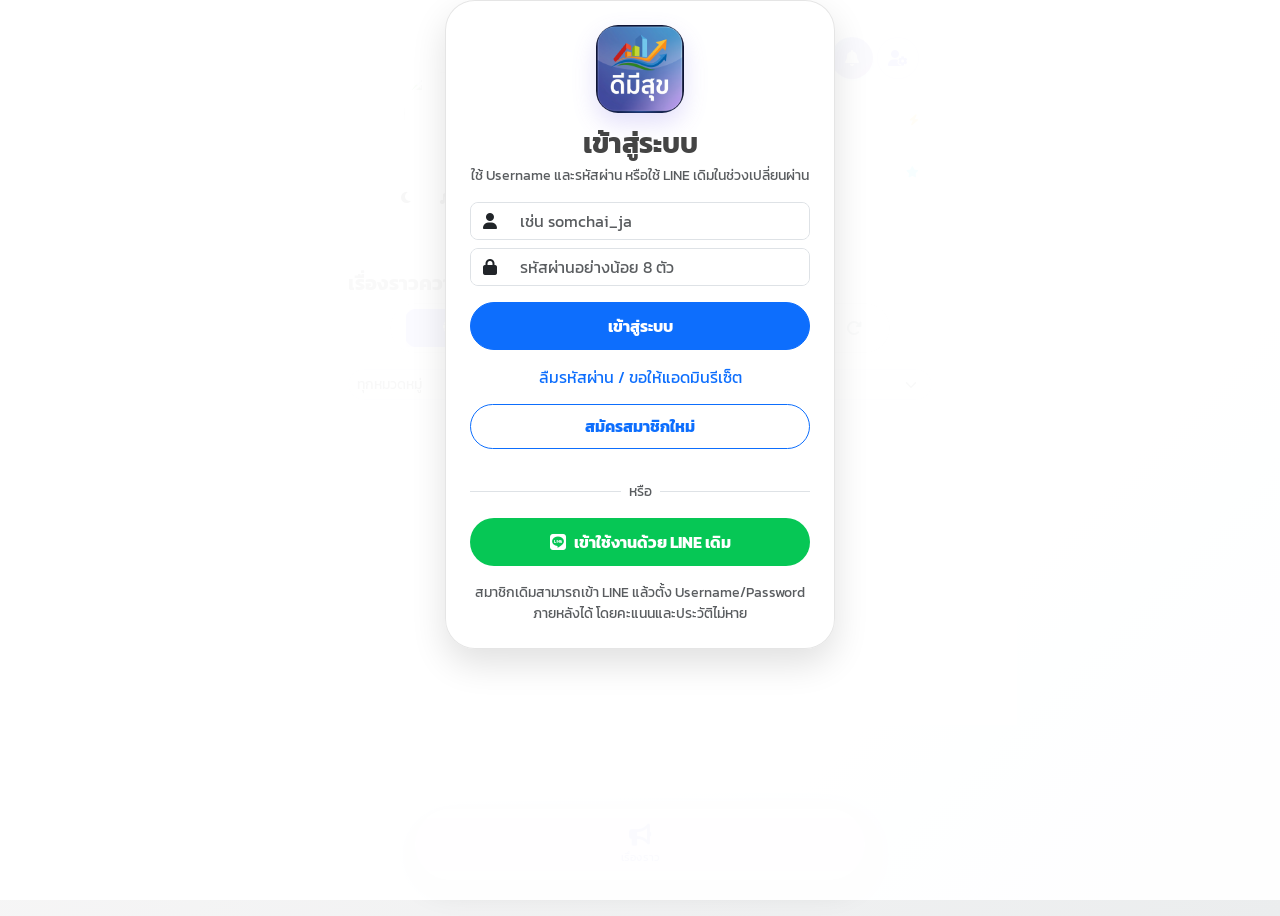
==== commit d39a065d: "fix: make AI detail fallback natural" ====
--- a/index.html
+++ b/index.html
@@ -985,8 +985,8 @@
     <script src="https://cdn.jsdelivr.net/npm/bootstrap@5.3.0/dist/js/bootstrap.bundle.min.js"></script>
     <!-- ☁️ Supabase SDK -->
     <script src="https://cdn.jsdelivr.net/npm/@supabase/supabase-js@2"></script>
-    <script src="js/config.js?v=20260630v"></script>
-    <script src="js/auth.js?v=20260630v"></script>
+    <script src="js/config.js?v=20260630x"></script>
+    <script src="js/auth.js?v=20260630x"></script>
     <script src="js/feed.js?v=20260624a"></script>
     <script src="js/guide.js?v=20260529a"></script>
     <script src="https://cdn.jsdelivr.net/npm/sortablejs@1.15.0/Sortable.min.js"></script>
@@ -997,7 +997,7 @@
     Inline below: Survey, UI, Forms, Charts, Notifications
     ==============================================================
     -->
-    <script src="js/app.js?v=20260630v"></script>
+    <script src="js/app.js?v=20260630x"></script>
     <script>
         // =====================================================
         // 🚀 App Initialization
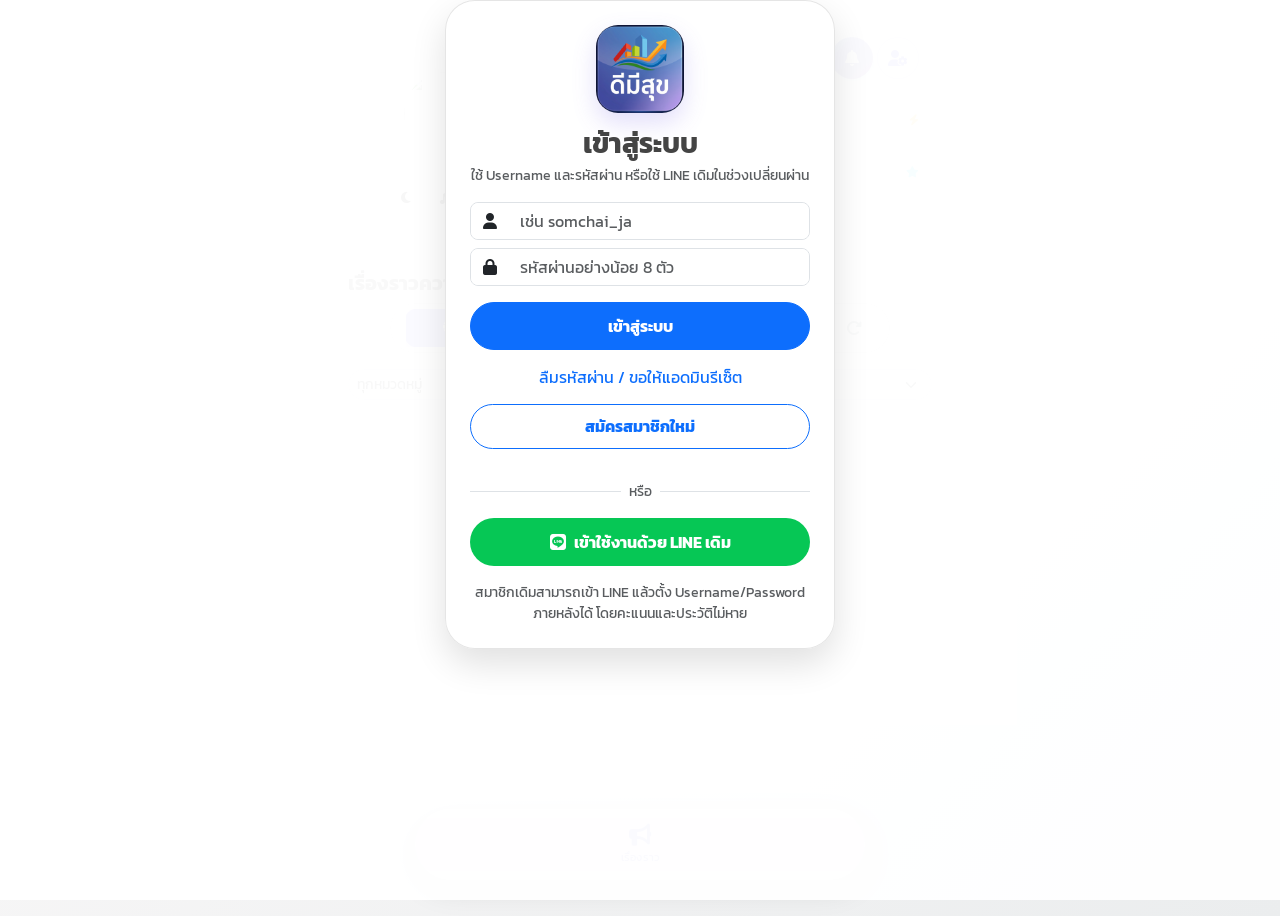
==== commit c3bd2909: "fix: clean AI prompt-like drafts" ====
--- a/index.html
+++ b/index.html
@@ -985,8 +985,8 @@
     <script src="https://cdn.jsdelivr.net/npm/bootstrap@5.3.0/dist/js/bootstrap.bundle.min.js"></script>
     <!-- ☁️ Supabase SDK -->
     <script src="https://cdn.jsdelivr.net/npm/@supabase/supabase-js@2"></script>
-    <script src="js/config.js?v=20260630x"></script>
-    <script src="js/auth.js?v=20260630x"></script>
+    <script src="js/config.js?v=20260630y"></script>
+    <script src="js/auth.js?v=20260630y"></script>
     <script src="js/feed.js?v=20260624a"></script>
     <script src="js/guide.js?v=20260529a"></script>
     <script src="https://cdn.jsdelivr.net/npm/sortablejs@1.15.0/Sortable.min.js"></script>
@@ -997,7 +997,7 @@
     Inline below: Survey, UI, Forms, Charts, Notifications
     ==============================================================
     -->
-    <script src="js/app.js?v=20260630x"></script>
+    <script src="js/app.js?v=20260630y"></script>
     <script>
         // =====================================================
         // 🚀 App Initialization
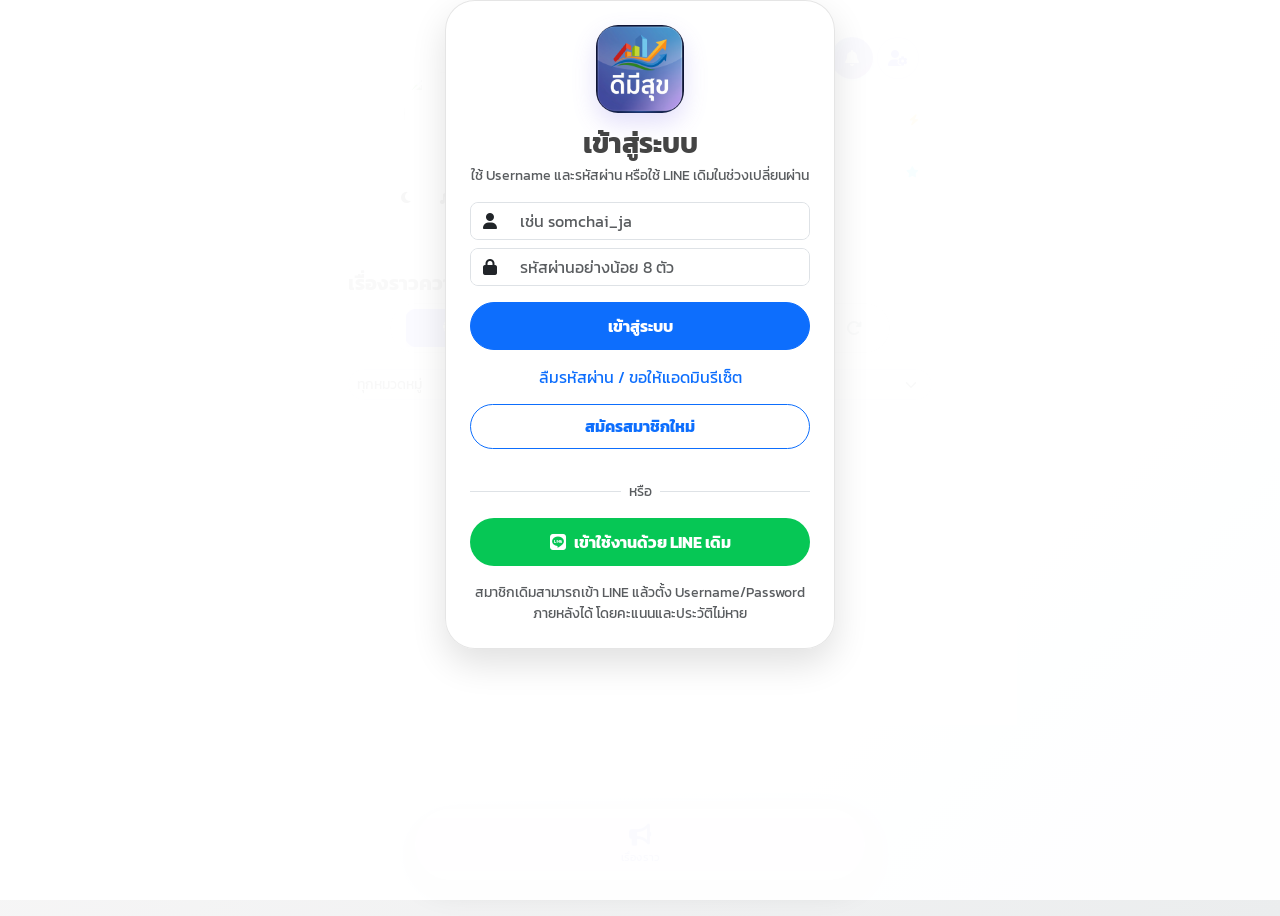
==== commit 7597b887: "fix: retry concise AI post on token limit" ====
--- a/index.html
+++ b/index.html
@@ -985,8 +985,8 @@
     <script src="https://cdn.jsdelivr.net/npm/bootstrap@5.3.0/dist/js/bootstrap.bundle.min.js"></script>
     <!-- ☁️ Supabase SDK -->
     <script src="https://cdn.jsdelivr.net/npm/@supabase/supabase-js@2"></script>
-    <script src="js/config.js?v=20260630y"></script>
-    <script src="js/auth.js?v=20260630y"></script>
+    <script src="js/config.js?v=20260630ab"></script>
+    <script src="js/auth.js?v=20260630ab"></script>
     <script src="js/feed.js?v=20260624a"></script>
     <script src="js/guide.js?v=20260529a"></script>
     <script src="https://cdn.jsdelivr.net/npm/sortablejs@1.15.0/Sortable.min.js"></script>
@@ -997,7 +997,7 @@
     Inline below: Survey, UI, Forms, Charts, Notifications
     ==============================================================
     -->
-    <script src="js/app.js?v=20260630y"></script>
+    <script src="js/app.js?v=20260630ab"></script>
     <script>
         // =====================================================
         // 🚀 App Initialization
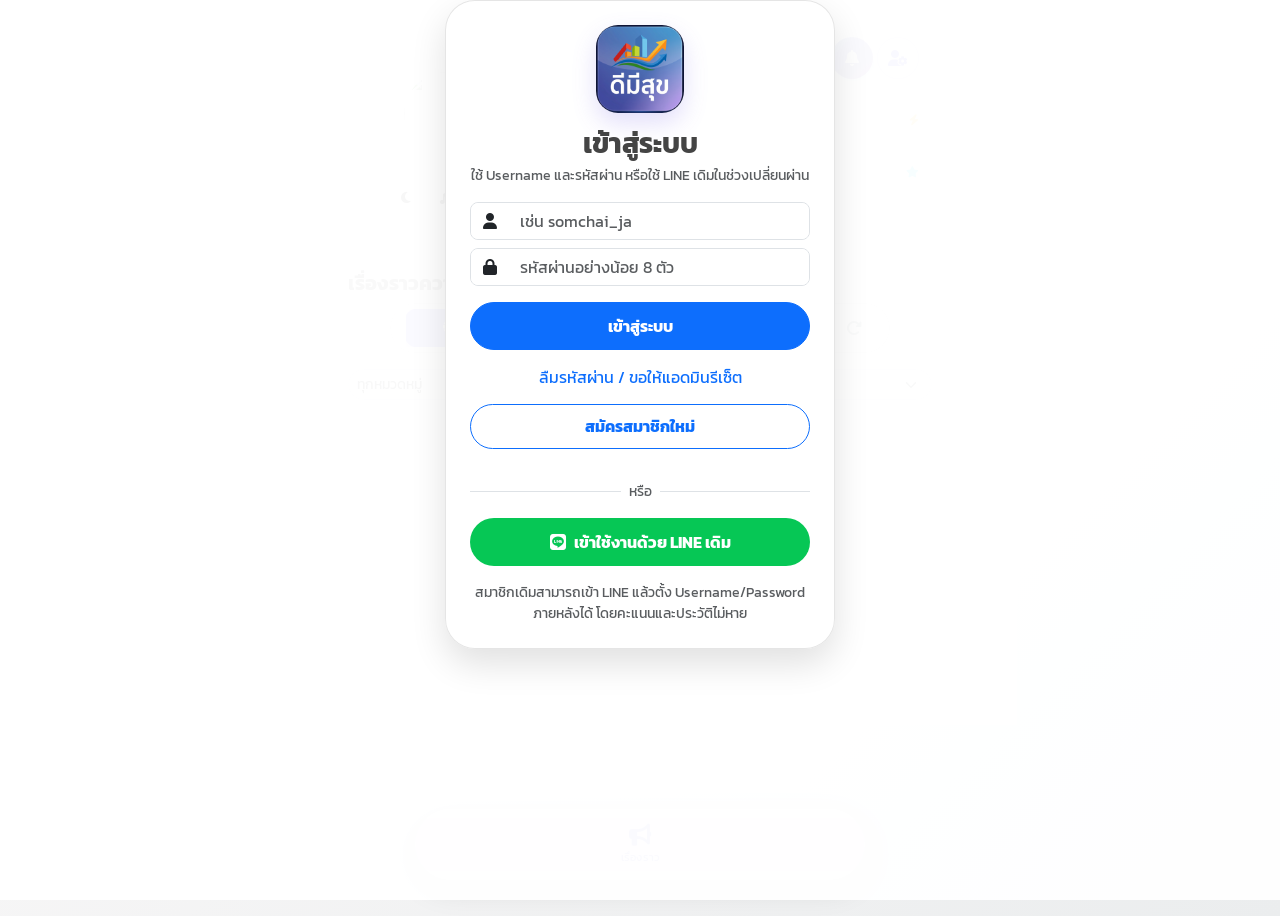
==== commit 920bde97: "chore: disable AI post assistant" ====
--- a/index.html
+++ b/index.html
@@ -264,8 +264,8 @@
                         placeholder="วันนี้คุณรู้สึกอย่างไร เล่าเรื่องราวดีๆ หน่อยสิ..." id="noteInput"
                         style="border-radius: 12px; background: rgba(0,0,0,0.02); resize: none;"></textarea>
                     <div class="d-flex justify-content-end mb-2">
-                        <button type="button" class="btn btn-sm btn-outline-primary rounded-pill px-3 fw-bold"
-                            onclick="generatePostWithAI()">
+                        <button type="button" id="aiPostButton" class="btn btn-sm btn-outline-primary rounded-pill px-3 fw-bold"
+                            onclick="generatePostWithAI()" style="display: none;">
                             <i class="fas fa-wand-magic-sparkles me-1"></i> AI ช่วยเขียนโพส
                         </button>
                     </div>
@@ -985,8 +985,8 @@
     <script src="https://cdn.jsdelivr.net/npm/bootstrap@5.3.0/dist/js/bootstrap.bundle.min.js"></script>
     <!-- ☁️ Supabase SDK -->
     <script src="https://cdn.jsdelivr.net/npm/@supabase/supabase-js@2"></script>
-    <script src="js/config.js?v=20260630ab"></script>
-    <script src="js/auth.js?v=20260630ab"></script>
+    <script src="js/config.js?v=20260701a"></script>
+    <script src="js/auth.js?v=20260701a"></script>
     <script src="js/feed.js?v=20260624a"></script>
     <script src="js/guide.js?v=20260529a"></script>
     <script src="https://cdn.jsdelivr.net/npm/sortablejs@1.15.0/Sortable.min.js"></script>
@@ -997,7 +997,7 @@
     Inline below: Survey, UI, Forms, Charts, Notifications
     ==============================================================
     -->
-    <script src="js/app.js?v=20260630ab"></script>
+    <script src="js/app.js?v=20260701a"></script>
     <script>
         // =====================================================
         // 🚀 App Initialization
